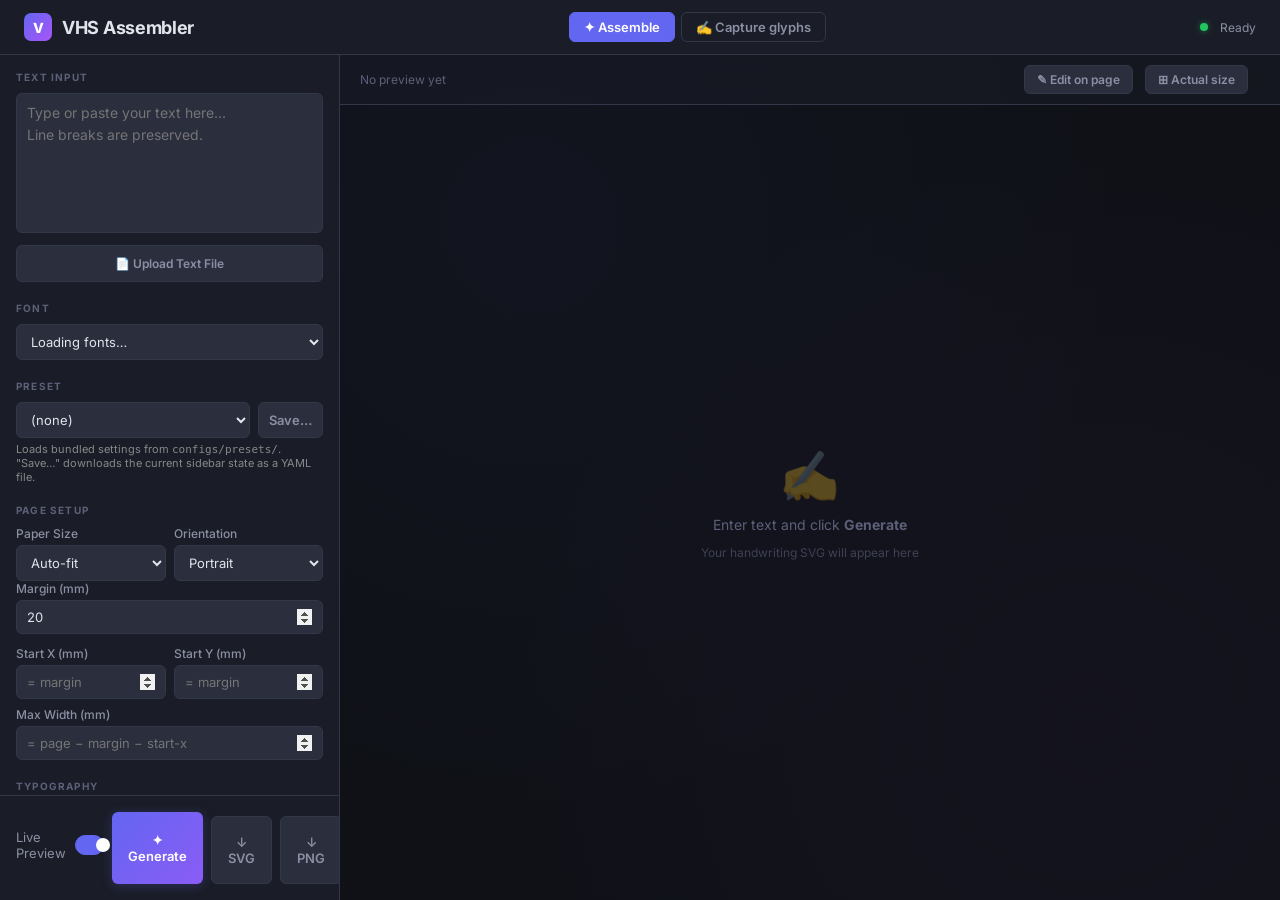
==== assembler/templates/index.html @ 18b6df8e "Edit existing glyphs + add missing glyphs on the fly (collector round trip) Completes the capture↔as" ====
<!DOCTYPE html>
<html lang="en">
<head>
    <meta charset="UTF-8">
    <meta name="viewport" content="width=device-width, initial-scale=1.0">
    <title>VHS — Assembler</title>
    <link rel="preconnect" href="https://fonts.googleapis.com">
    <link href="https://fonts.googleapis.com/css2?family=Inter:wght@300;400;500;600;700&display=swap" rel="stylesheet">
    <style>
        *, *::before, *::after { box-sizing: border-box; margin: 0; padding: 0; }

        :root {
            --bg-dark: #0f1117;
            --bg-panel: #1a1d27;
            --bg-card: #232734;
            --bg-input: #2a2e3d;
            --border: #333849;
            --border-focus: #6366f1;
            --text: #e2e4eb;
            --text-muted: #8b8fa3;
            --text-dim: #5c6078;
            --accent: #6366f1;
            --accent-hover: #818cf8;
            --accent-glow: rgba(99, 102, 241, 0.25);
            --success: #22c55e;
            --warn: #f59e0b;
            --danger: #ef4444;
            --radius: 10px;
            --radius-sm: 6px;
            --sidebar-w: 340px;
        }

        body {
            font-family: 'Inter', -apple-system, BlinkMacSystemFont, sans-serif;
            background: var(--bg-dark);
            color: var(--text);
            height: 100vh;
            display: flex;
            flex-direction: column;
            overflow: hidden;
        }

        /* ── Header ── */
        .header {
            display: flex;
            align-items: center;
            justify-content: space-between;
            padding: 12px 24px;
            background: var(--bg-panel);
            border-bottom: 1px solid var(--border);
            flex-shrink: 0;
        }
        .header-title {
            font-weight: 700;
            font-size: 18px;
            letter-spacing: -0.3px;
            display: flex;
            align-items: center;
            gap: 10px;
        }
        .header-title .logo {
            width: 28px;
            height: 28px;
            background: linear-gradient(135deg, var(--accent), #a855f7);
            border-radius: 7px;
            display: flex;
            align-items: center;
            justify-content: center;
            font-size: 14px;
            font-weight: 800;
            color: #fff;
        }
        .header-right {
            display: flex;
            align-items: center;
            gap: 12px;
        }
        /* Top-level view tabs (Assemble / Capture glyphs) */
        .view-tabs { display: flex; gap: 6px; }
        .view-tab {
            background: transparent;
            border: 1px solid var(--border);
            color: var(--text-muted);
            padding: 6px 14px;
            border-radius: var(--radius-sm);
            cursor: pointer;
            font-family: inherit;
            font-weight: 600;
            font-size: 13px;
            transition: background 0.15s, color 0.15s, border-color 0.15s;
        }
        .view-tab:hover { color: var(--text); border-color: var(--border-focus); }
        .view-tab.active {
            background: var(--accent);
            color: #fff;
            border-color: var(--accent);
        }
        .status-dot {
            width: 8px; height: 8px;
            border-radius: 50%;
            background: var(--text-dim);
            transition: background 0.3s;
        }
        .status-dot.ready { background: var(--success); box-shadow: 0 0 6px rgba(34,197,94,0.5); }
        .status-dot.loading { background: var(--warn); animation: pulse 1s infinite; }
        .status-dot.error { background: var(--danger); }
        @keyframes pulse { 0%, 100% { opacity: 1; } 50% { opacity: 0.4; } }

        .status-text { font-size: 12px; color: var(--text-muted); }

        /* ── Layout ── */
        .main {
            display: flex;
            flex: 1;
            overflow: hidden;
        }

        /* ── Sidebar ── */
        .sidebar {
            width: var(--sidebar-w);
            min-width: var(--sidebar-w);
            background: var(--bg-panel);
            border-right: 1px solid var(--border);
            display: flex;
            flex-direction: column;
            overflow: hidden;
        }
        .sidebar-scroll {
            flex: 1;
            overflow-y: auto;
            padding: 16px;
        }
        .sidebar-scroll::-webkit-scrollbar { width: 4px; }
        .sidebar-scroll::-webkit-scrollbar-thumb { background: var(--border); border-radius: 2px; }

        /* ── Section ── */
        .section { margin-bottom: 20px; }
        .section-label {
            font-size: 10px;
            font-weight: 700;
            text-transform: uppercase;
            letter-spacing: 1.2px;
            color: var(--text-dim);
            margin-bottom: 10px;
        }

        /* ── Form Controls ── */
        .field { margin-bottom: 12px; }
        .field-label {
            display: block;
            font-size: 12px;
            font-weight: 500;
            color: var(--text-muted);
            margin-bottom: 4px;
        }
        .field-row {
            display: flex;
            gap: 8px;
        }
        .field-row .field { flex: 1; margin-bottom: 0; }

        input[type="text"], input[type="number"], select, textarea {
            width: 100%;
            background: var(--bg-input);
            border: 1px solid var(--border);
            border-radius: var(--radius-sm);
            color: var(--text);
            font-family: inherit;
            font-size: 13px;
            padding: 8px 10px;
            outline: none;
            transition: border-color 0.2s, box-shadow 0.2s;
        }
        input:focus, select:focus, textarea:focus {
            border-color: var(--border-focus);
            box-shadow: 0 0 0 3px var(--accent-glow);
        }
        select { cursor: pointer; }
        select option { background: var(--bg-card); }

        input[type="number"] { -moz-appearance: textfield; appearance: textfield; }
        input[type="number"]::-webkit-inner-spin-button { opacity: 1; }

        /* ── Toggle ── */
        .toggle-row {
            display: flex;
            justify-content: space-between;
            align-items: center;
            padding: 6px 0;
        }
        .toggle-label { font-size: 13px; color: var(--text-muted); }
        .toggle {
            position: relative;
            width: 38px; height: 20px;
            cursor: pointer;
        }
        .toggle input { display: none; }
        .toggle-track {
            position: absolute; inset: 0;
            background: var(--bg-input);
            border: 1px solid var(--border);
            border-radius: 20px;
            transition: background 0.2s, border-color 0.2s;
        }
        .toggle-thumb {
            position: absolute;
            top: 3px; left: 3px;
            width: 14px; height: 14px;
            background: var(--text-muted);
            border-radius: 50%;
            transition: transform 0.2s, background 0.2s;
        }
        .toggle input:checked ~ .toggle-track {
            background: var(--accent);
            border-color: var(--accent);
        }
        .toggle input:checked ~ .toggle-thumb {
            transform: translateX(18px);
            background: #fff;
        }

        /* ── Textarea ── */
        .text-editor {
            resize: none;
            min-height: 140px;
            font-family: 'Inter', monospace;
            font-size: 14px;
            line-height: 1.6;
        }

        /* ── Buttons ── */
        .btn {
            display: inline-flex;
            align-items: center;
            justify-content: center;
            gap: 6px;
            font-family: inherit;
            font-weight: 600;
            font-size: 13px;
            border: none;
            border-radius: var(--radius-sm);
            padding: 10px 16px;
            cursor: pointer;
            transition: background 0.2s, transform 0.1s, box-shadow 0.2s;
        }
        .btn:active { transform: scale(0.97); }
        .btn-primary {
            background: linear-gradient(135deg, var(--accent), #8b5cf6);
            color: #fff;
            box-shadow: 0 2px 12px var(--accent-glow);
        }
        .btn-primary:hover { background: linear-gradient(135deg, var(--accent-hover), #a78bfa); }
        .btn-primary:disabled { opacity: 0.5; cursor: not-allowed; }
        .btn-secondary {
            background: var(--bg-input);
            color: var(--text-muted);
            border: 1px solid var(--border);
        }
        .btn-secondary:hover { background: var(--bg-card); color: var(--text); }

        .sidebar-actions {
            padding: 16px;
            border-top: 1px solid var(--border);
            display: flex;
            gap: 8px;
        }
        .sidebar-actions .btn { flex: 1; }

        /* ── File upload ── */
        .file-upload {
            position: relative;
            overflow: hidden;
        }
        .file-upload input[type="file"] {
            position: absolute;
            inset: 0;
            opacity: 0;
            cursor: pointer;
        }

        /* ── Preview ── */
        .preview-area {
            flex: 1;
            display: flex;
            flex-direction: column;
            overflow: hidden;
            background:
                radial-gradient(circle at 20% 20%, rgba(99,102,241,0.04), transparent 60%),
                radial-gradient(circle at 80% 80%, rgba(168,85,247,0.03), transparent 60%),
                var(--bg-dark);
        }
        .preview-toolbar {
            display: flex;
            align-items: center;
            justify-content: space-between;
            padding: 10px 20px;
            border-bottom: 1px solid var(--border);
            background: rgba(26,29,39,0.6);
            backdrop-filter: blur(12px);
            flex-shrink: 0;
        }
        .preview-info { font-size: 12px; color: var(--text-dim); }
        .preview-container {
            flex: 1;
            overflow: auto;
            display: flex;
            align-items: center;
            justify-content: center;
            padding: 32px;
        }
        .preview-container::-webkit-scrollbar { width: 6px; height: 6px; }
        .preview-container::-webkit-scrollbar-thumb { background: var(--border); border-radius: 3px; }

        .preview-svg-wrapper {
            background: #ffffff;
            border-radius: var(--radius);
            box-shadow:
                0 0 0 1px rgba(255,255,255,0.06),
                0 20px 60px rgba(0,0,0,0.4),
                0 0 80px rgba(99,102,241,0.08);
            overflow: hidden;
            max-width: 100%;
            max-height: 100%;
        }
        .preview-svg-wrapper svg {
            display: block;
            /* Pre-JS fallback only. Authoritative fit sizing is done in JS by
               fitPreview() (CSS can't preserve aspect on an SVG that has both
               intrinsic mm width AND height when a max-* constraint clamps). */
            max-width: 100%;
            max-height: calc(100vh - 160px);
            width: auto;
            height: auto;
        }

        /* Actual-size (1:1) mode: drop the fit-to-window constraints so the
           SVG renders at its physical mm dimensions (≈ true size at 100%
           browser zoom). The page scrolls from the top-left. */
        .preview-container.actual-size {
            align-items: flex-start;
            justify-content: flex-start;
        }
        .preview-svg-wrapper.actual-size { max-width: none; max-height: none; }
        .preview-svg-wrapper.actual-size svg {
            max-width: none;
            max-height: none;
        }

        .empty-state {
            display: flex;
            flex-direction: column;
            align-items: center;
            gap: 12px;
            color: var(--text-dim);
        }
        .empty-state-icon {
            font-size: 48px;
            opacity: 0.3;
        }
        .empty-state-text { font-size: 14px; }
        .empty-state-hint { font-size: 12px; color: var(--text-dim); opacity: 0.6; }

        /* ── Color Picker ── */
        input[type="color"] {
            -webkit-appearance: none;
            appearance: none;
            border: 1px solid var(--border);
            border-radius: var(--radius-sm);
            width: 100%;
            height: 34px;
            padding: 2px;
            background: var(--bg-input);
            cursor: pointer;
        }
        input[type="color"]::-webkit-color-swatch-wrapper { padding: 2px; }
        input[type="color"]::-webkit-color-swatch { border-radius: 3px; border: none; }

        /* ── WYSIWYG on-page editor ── */
        .preview-svg-wrapper { position: relative; }
        .preview-svg-holder { display: block; line-height: 0; }
        .editor-toggle.active,
        #actualSizeBtn.active {
            background: var(--accent);
            color: #fff;
            border-color: var(--accent);
        }
        .editor-hint { font-size: 12px; color: var(--warn); }
        .wysiwyg-overlay {
            position: absolute;
            inset: 0;
            pointer-events: none;   /* children opt back in */
            z-index: 5;
        }
        .wys-margin {
            position: absolute;
            border: 1px dashed rgba(99, 102, 241, 0.45);
            pointer-events: none;
        }
        .wys-textbox {
            position: absolute;
            border: 1px solid rgba(99, 102, 241, 0.7);
            background: rgba(99, 102, 241, 0.05);
            pointer-events: none;
        }
        .wys-edit {
            position: absolute;
            margin: 0;
            padding: 0;
            border: none;
            background: transparent;
            color: transparent;
            -webkit-text-fill-color: transparent;
            caret-color: var(--accent);
            resize: none;
            outline: none;
            overflow: hidden;
            pointer-events: auto;
            font-family: 'Inter', sans-serif;
            white-space: pre-wrap;
            word-break: break-word;
        }
        .wys-edit::selection { background: rgba(99, 102, 241, 0.25); }
        .wys-label {
            position: absolute;
            font-size: 10px;
            font-weight: 600;
            color: #fff;
            background: rgba(99, 102, 241, 0.85);
            padding: 1px 6px;
            border-radius: 4px;
            pointer-events: none;
            white-space: nowrap;
            transform: translateY(-130%);
            z-index: 7;
        }
        .wys-handle {
            position: absolute;
            width: 14px;
            height: 14px;
            background: var(--accent);
            border: 2px solid #fff;
            border-radius: 50%;
            pointer-events: auto;
            box-shadow: 0 1px 5px rgba(0, 0, 0, 0.45);
            z-index: 6;
            touch-action: none;
        }
        .wys-handle.move { cursor: move; border-radius: 4px; }
        .wys-handle.ew { cursor: ew-resize; }
        .wys-handle.margin { cursor: ns-resize; background: #a855f7; }
        /* Extra text frames (frame 1+; frame 0 is the sidebar-driven box). */
        .wys-frame-box {
            position: absolute;
            border: 1px solid rgba(34, 197, 94, 0.75);
            background: rgba(34, 197, 94, 0.05);
            pointer-events: none;
        }
        .wys-frame-box.overflow { border-color: var(--warn); background: rgba(245,158,11,0.07); }
        /* Frames whose boxes intersect — allowed, but flagged. */
        .wys-frame-box.collide, .wys-textbox.collide {
            outline: 2px dashed var(--warn);
            outline-offset: 1px;
        }
        .wys-frame-edit {
            position: absolute;
            margin: 0; padding: 0; border: none;
            background: transparent; color: transparent;
            -webkit-text-fill-color: transparent;
            caret-color: var(--success);
            resize: none; outline: none; overflow: hidden;
            pointer-events: auto;
            font-family: 'Inter', sans-serif;
            white-space: pre-wrap; word-break: break-word;
        }
        .wys-frame-edit::selection { background: rgba(34, 197, 94, 0.25); }
        .wys-frame-del {
            position: absolute;
            width: 18px; height: 18px;
            background: var(--danger); color: #fff;
            border: 2px solid #fff; border-radius: 50%;
            font-size: 12px; line-height: 1;
            display: flex; align-items: center; justify-content: center;
            cursor: pointer; pointer-events: auto;
            z-index: 7; box-shadow: 0 1px 5px rgba(0,0,0,0.45);
        }
        .wys-handle.frame { background: var(--success); }
        .wys-guides { position: absolute; inset: 0; pointer-events: none; }
        .wys-guideline {
            position: absolute;
            height: 0;
            border-top: 1px dashed rgba(99, 102, 241, 0.18);
        }
        .wys-textbox.overflow {
            border-color: var(--warn);
            background: rgba(245, 158, 11, 0.07);
        }
        /* ── Fit chip (line pitch / capacity readout) ── */
        .preview-area { position: relative; }
        .wys-fitchip {
            position: absolute;
            top: 56px;
            left: 20px;
            background: rgba(26, 29, 39, 0.92);
            border: 1px solid var(--border);
            border-radius: 8px;
            padding: 8px 10px;
            font-size: 12px;
            color: var(--text);
            z-index: 8;
            backdrop-filter: blur(8px);
            box-shadow: 0 6px 20px rgba(0, 0, 0, 0.4);
            user-select: none;
        }
        .fitchip-row { display: flex; align-items: center; gap: 6px; margin-bottom: 5px; }
        .fitchip-row .lbl { color: var(--text-muted); width: 52px; }
        .fitchip-btn {
            width: 22px; height: 22px;
            border: 1px solid var(--border);
            background: var(--bg-input);
            color: var(--text);
            border-radius: 5px;
            cursor: pointer;
            font-size: 15px;
            line-height: 1;
            display: flex; align-items: center; justify-content: center;
        }
        .fitchip-btn:hover { background: var(--bg-card); }
        .fitchip-val { min-width: 44px; text-align: center; font-variant-numeric: tabular-nums; }
        .fitchip-readout { margin-top: 2px; font-size: 11px; color: var(--text-muted); }
        .fitchip-readout.warn { color: var(--warn); font-weight: 600; }

        /* ── Responsive ── */
        @media (max-width: 768px) {
            .main { flex-direction: column; }
            .sidebar { width: 100%; min-width: unset; max-height: 50vh; border-right: none; border-bottom: 1px solid var(--border); }
        }
    </style>
</head>
<body>

    <!-- Header -->
    <header class="header">
        <div class="header-title">
            <div class="logo">V</div>
            <span>VHS Assembler</span>
        </div>
        <div class="view-tabs">
            <button class="view-tab active" id="tabAssemble" type="button"
                    onclick="switchView('assemble')">✦ Assemble</button>
            <button class="view-tab" id="tabCapture" type="button"
                    onclick="switchView('capture')">✍ Capture glyphs</button>
        </div>
        <div class="header-right">
            <div class="status-dot ready" id="statusDot"></div>
            <span class="status-text" id="statusText">Ready</span>
        </div>
    </header>

    <!-- Main -->
    <div class="main">
        <!-- Sidebar -->
        <aside class="sidebar">
            <div class="sidebar-scroll">

                <!-- Text Input -->
                <div class="section">
                    <div class="section-label">Text Input</div>
                    <textarea id="textInput" class="text-editor" placeholder="Type or paste your text here…
Line breaks are preserved."></textarea>
                    <div style="margin-top: 8px;">
                        <label class="btn btn-secondary file-upload" style="width: 100%; font-size: 12px;">
                            📄 Upload Text File
                            <input type="file" id="fileUpload" accept=".txt,.text">
                        </label>
                    </div>
                </div>

                <!-- Font -->
                <div class="section">
                    <div class="section-label">Font</div>
                    <div class="field">
                        <select id="fontSelect">
                            <option value="">Loading fonts…</option>
                        </select>
                    </div>
                </div>

                <!-- Presets -->
                <div class="section">
                    <div class="section-label">Preset</div>
                    <div class="field-row">
                        <div class="field">
                            <select id="presetSelect">
                                <option value="">(none)</option>
                            </select>
                        </div>
                        <button class="btn btn-secondary" type="button"
                                onclick="savePreset()" style="flex: 0 0 auto; padding: 4px 10px;">
                            Save…
                        </button>
                    </div>
                    <div class="field-hint" style="font-size: 11px; color: #888; margin-top: 4px;">
                        Loads bundled settings from <code>configs/presets/</code>. "Save…"
                        downloads the current sidebar state as a YAML file.
                    </div>
                </div>

                <!-- Page Setup -->
                <div class="section">
                    <div class="section-label">Page Setup</div>
                    <div class="field-row">
                        <div class="field">
                            <label class="field-label">Paper Size</label>
                            <select id="paperSize">
                                <option value="">Auto-fit</option>
                            </select>
                        </div>
                        <div class="field">
                            <label class="field-label">Orientation</label>
                            <select id="orientation">
                                <option value="portrait">Portrait</option>
                                <option value="landscape">Landscape</option>
                            </select>
                        </div>
                    </div>
                    <div class="field">
                        <label class="field-label">Margin (mm)</label>
                        <input type="number" id="margin" value="20" min="0" max="100" step="1">
                    </div>
                    <div class="field-row" style="margin-top: 8px;">
                        <div class="field">
                            <label class="field-label">Start X (mm)</label>
                            <input type="number" id="startX" placeholder="= margin" min="0" step="1">
                        </div>
                        <div class="field">
                            <label class="field-label">Start Y (mm)</label>
                            <input type="number" id="startY" placeholder="= margin" min="0" step="1">
                        </div>
                    </div>
                    <div class="field" style="margin-top: 8px;">
                        <label class="field-label">Max Width (mm)</label>
                        <input type="number" id="maxWidthMm" placeholder="= page − margin − start-x" min="0" step="1">
                    </div>
                </div>

                <!-- Typography -->
                <div class="section">
                    <div class="section-label">Typography</div>
                    <div class="field-row">
                        <div class="field">
                            <label class="field-label">Line Height (mm)</label>
                            <input type="number" id="lineHeightMm" value="8" min="1" max="50" step="0.5">
                        </div>
                        <div class="field">
                            <label class="field-label">Lines / Page</label>
                            <input type="number" id="linesPerPage" placeholder="auto" min="1" max="200" step="1">
                        </div>
                    </div>
                    <div class="field" style="margin-top: 8px;">
                        <label class="field-label">Line Spacing</label>
                        <input type="number" id="lineSpacing" value="1.0" min="0.5" max="4.0" step="0.1">
                    </div>
                    <div class="field" style="margin-top: 8px;">
                        <label class="field-label">Wrap Mode</label>
                        <select id="wrapMode">
                            <option value="balanced" selected>Balanced (uniform line lengths)</option>
                            <option value="greedy">Greedy (first-fit, legacy)</option>
                        </select>
                    </div>
                    <div class="field-row" style="margin-top: 8px;">
                        <div class="field">
                            <label class="field-label">Space Width (mm)</label>
                            <input type="number" id="spaceWidthMm" placeholder="font default" min="0" max="20" step="0.1">
                        </div>
                        <div class="field">
                            <label class="field-label">Space Jitter (mm)</label>
                            <input type="number" id="spaceJitterMm" value="0" min="0" max="5" step="0.1">
                        </div>
                    </div>
                    <div class="field-hint" style="font-size: 11px; color: #888; margin-top: 6px;">
                        With a paper size selected, either line height or lines/page is required.
                        Lines/page overrides line height when set.
                    </div>
                </div>

                <!-- Styling -->
                <div class="section">
                    <div class="section-label">Styling</div>
                    <div class="toggle-row">
                        <span class="toggle-label">Smooth Curves</span>
                        <label class="toggle">
                            <input type="checkbox" id="smooth" checked>
                            <span class="toggle-track"></span>
                            <span class="toggle-thumb"></span>
                        </label>
                    </div>
                    <div class="toggle-row">
                        <span class="toggle-label">Auto Kerning</span>
                        <label class="toggle">
                            <input type="checkbox" id="autoKern">
                            <span class="toggle-track"></span>
                            <span class="toggle-thumb"></span>
                        </label>
                    </div>
                    <div class="toggle-row">
                        <span class="toggle-label">Unicode Fallbacks</span>
                        <label class="toggle">
                            <input type="checkbox" id="fallbacks" checked>
                            <span class="toggle-track"></span>
                            <span class="toggle-thumb"></span>
                        </label>
                    </div>
                    <div class="field-row" style="margin-top: 8px;">
                        <div class="field">
                            <label class="field-label">Kern Aggressiveness</label>
                            <input type="range" id="kernAggressiveness" value="0.5" min="0" max="1" step="0.1"
                                   style="width: 100%;">
                            <span style="font-size: 11px; color: #888;" id="kernAggressivenessValue">0.5</span>
                        </div>
                    </div>
                    <div class="field-row" style="margin-top: 8px;">
                        <div class="field">
                            <label class="field-label">Jitter</label>
                            <input type="number" id="jitter" value="0" min="0" max="5" step="0.1">
                        </div>
                        <div class="field">
                            <label class="field-label">Stroke Width (mm)</label>
                            <input type="number" id="strokeWidth" value="0.4" min="0.1" max="5" step="0.1">
                        </div>
                    </div>
                    <div class="field-row" style="margin-top: 8px;">
                        <div class="field">
                            <label class="field-label">Ink Color</label>
                            <input type="color" id="color" value="#000000">
                        </div>
                        <div class="field"></div>
                    </div>
                    <div class="field-row" style="margin-top: 8px;">
                        <div class="field">
                            <label class="field-label">Line Drift Angle (°)</label>
                            <input type="number" id="lineDriftAngle" value="0" min="0" max="5" step="0.1">
                        </div>
                        <div class="field">
                            <label class="field-label">Line Drift Y (mm)</label>
                            <input type="number" id="lineDriftY" value="0" min="0" max="5" step="0.1">
                        </div>
                    </div>
                    <div class="field-row" style="margin-top: 8px;">
                        <div class="field">
                            <label class="field-label">Glyph Slant (°)</label>
                            <input type="number" id="glyphSlantJitter" value="0" min="0" max="5" step="0.1">
                        </div>
                        <div class="field">
                            <label class="field-label">Glyph Y (mm)</label>
                            <input type="number" id="glyphYJitter" value="0" min="0" max="2" step="0.05">
                        </div>
                    </div>
                    <div class="field-hint" style="font-size: 11px; color: #888; margin-top: 4px;">
                        Line drift: whole lines tilt/wobble. Glyph: each letter tilts/bobs in place. Try 0.3° and 0.2 mm for line, 0.8° and 0.15 mm for glyph.
                    </div>
                </div>

            </div>

            <!-- Action Buttons -->
            <div class="sidebar-actions">
                <div class="toggle-row" style="margin-bottom: 6px;">
                    <span class="toggle-label">Live Preview</span>
                    <label class="toggle">
                        <input type="checkbox" id="livePreview" checked>
                        <span class="toggle-track"></span>
                        <span class="toggle-thumb"></span>
                    </label>
                </div>
                <button class="btn btn-primary" id="generateBtn" onclick="generate()">
                    ✦ Generate
                </button>
                <div class="field-row" style="margin-top: 4px;">
                    <button class="btn btn-secondary" id="downloadBtn" onclick="downloadSvg()" disabled>
                        ↓ SVG
                    </button>
                    <button class="btn btn-secondary" id="downloadPngBtn" onclick="downloadPng()" disabled>
                        ↓ PNG
                    </button>
                    <button class="btn btn-secondary" id="downloadPdfBtn" onclick="downloadPdf()" disabled>
                        ↓ PDF
                    </button>
                </div>
                <div class="field-row" style="margin-top: 4px;">
                    <div class="field">
                        <label class="field-label">PNG DPI</label>
                        <input type="number" id="pngDpi" value="300" min="72" max="1200" step="6">
                    </div>
                    <div class="field" style="display: flex; align-items: end;">
                        <label style="font-size: 12px; color: #aaa;">
                            <input type="checkbox" id="pngTransparent"> transparent
                        </label>
                    </div>
                </div>
            </div>
        </aside>

        <!-- Preview -->
        <main class="preview-area">
            <div class="preview-toolbar">
                <span class="preview-info" id="previewInfo">No preview yet</span>
                <div style="display: flex; align-items: center; gap: 12px;">
                    <span class="editor-hint" id="editorHint" style="display: none;">
                        Select a paper size to edit on the page
                    </span>
                    <button class="btn btn-secondary editor-toggle" id="editorToggle" type="button"
                            onclick="toggleEditor()" style="padding: 6px 12px; font-size: 12px;">
                        ✎ Edit on page
                    </button>
                    <button class="btn btn-secondary" id="addFrameBtn" type="button"
                            onclick="addFrame()" style="padding: 6px 12px; font-size: 12px; display: none;">
                        ➕ Frame
                    </button>
                    <button class="btn btn-secondary" id="actualSizeBtn" type="button"
                            onclick="toggleActualSize()" style="padding: 6px 12px; font-size: 12px;"
                            title="Show the page at its physical size (≈ true size at 100% browser zoom)">
                        ⊞ Actual size
                    </button>
                    <span class="preview-info" id="previewDims"></span>
                </div>
            </div>
            <!-- WYSIWYG fit chip: line pitch steppers + capacity/overflow readout -->
            <div class="wys-fitchip" id="fitChip" style="display: none;">
                <div class="fitchip-row">
                    <span class="lbl">Line</span>
                    <button class="fitchip-btn" type="button"
                            onclick="nudgeField('lineHeightMm', -0.5, 1, 50, 1)">−</button>
                    <span class="fitchip-val" id="fitLineH">8.0</span>
                    <button class="fitchip-btn" type="button"
                            onclick="nudgeField('lineHeightMm', 0.5, 1, 50, 1)">+</button>
                    <span style="color: var(--text-dim);">mm</span>
                </div>
                <div class="fitchip-row">
                    <span class="lbl">Spacing</span>
                    <button class="fitchip-btn" type="button"
                            onclick="nudgeField('lineSpacing', -0.1, 0.5, 4, 1)">−</button>
                    <span class="fitchip-val" id="fitLineSp">1.0</span>
                    <button class="fitchip-btn" type="button"
                            onclick="nudgeField('lineSpacing', 0.1, 0.5, 4, 1)">+</button>
                </div>
                <div class="fitchip-readout" id="fitReadout">≈ — lines fit</div>
            </div>

            <div class="preview-container" id="previewContainer">
                <div class="empty-state" id="emptyState">
                    <div class="empty-state-icon">✍</div>
                    <div class="empty-state-text">Enter text and click <strong>Generate</strong></div>
                    <div class="empty-state-hint">Your handwriting SVG will appear here</div>
                </div>
            </div>
            <div id="coveragePanel" style="display: none; padding: 10px 14px; border-top: 1px solid #2a2a2a; background: #111; font-size: 12px; color: #ccc;">
                <div style="font-weight: 600; color: #fff; margin-bottom: 6px;">Glyph coverage</div>
                <div id="coverageBody"></div>
            </div>
        </main>
    </div>

    <!-- Capture view: the GlyphCollector embedded same-origin. -->
    <div id="captureView" style="display: none; flex: 1; overflow: hidden;">
        <iframe id="collectorFrame" title="Glyph Collector"
                style="width: 100%; height: 100%; border: 0;"></iframe>
    </div>

    <script>
        // ── State ──
        let currentSvgBlob = null;
        let currentSvgText = '';
        let actualSize = false;   // 1:1 physical-size preview vs fit-to-window
        let liveDebounceTimer = null;
        let liveAbortController = null;
        const LIVE_DEBOUNCE_MS = 350;

        // Map of config keys → HTML element id for preset load/save.
        // Keys match the JSON the server emits from /api/preset and the
        // CLI flag names (underscore form).
        const PRESET_KEY_TO_ID = {
            paper_size: 'paperSize', orientation: 'orientation',
            margin: 'margin', start_x: 'startX', start_y: 'startY',
            max_width_mm: 'maxWidthMm',
            line_height_mm: 'lineHeightMm', lines_per_page: 'linesPerPage',
            line_spacing: 'lineSpacing', wrap_mode: 'wrapMode',
            space_width_mm: 'spaceWidthMm', space_jitter_mm: 'spaceJitterMm',
            stroke_width: 'strokeWidth', color: 'color', jitter: 'jitter',
            line_drift_angle: 'lineDriftAngle', line_drift_y: 'lineDriftY',
            glyph_slant_jitter: 'glyphSlantJitter', glyph_y_jitter: 'glyphYJitter',
            auto_kern: 'autoKern', kern_aggressiveness: 'kernAggressiveness',
            smooth: 'smooth', fallbacks: 'fallbacks',
        };

        function applyPreset(obj) {
            for (const [k, v] of Object.entries(obj || {})) {
                const id = PRESET_KEY_TO_ID[k.replace(/-/g, '_')];
                if (!id) continue;
                const el = document.getElementById(id);
                if (!el) continue;
                if (el.type === 'checkbox') el.checked = !!v;
                else el.value = (v === null || v === undefined) ? '' : v;
            }
            // Kern slider's value label has its own DOM node
            document.getElementById('kernAggressivenessValue').textContent =
                document.getElementById('kernAggressiveness').value;
        }

        function currentSettings() {
            const out = {};
            for (const [k, id] of Object.entries(PRESET_KEY_TO_ID)) {
                const el = document.getElementById(id);
                if (!el) continue;
                if (el.type === 'checkbox') { out[k] = el.checked; continue; }
                const v = el.value;
                if (v === '' || v == null) continue;
                const asNum = parseFloat(v);
                out[k] = (!isNaN(asNum) && String(asNum) === String(v).trim()) ? asNum : v;
            }
            return out;
        }

        // Minimal YAML dumper — covers the key: value lines we need.
        function toYaml(obj) {
            const lines = ['# VHS Assembler preset — generated from the web GUI'];
            for (const [k, v] of Object.entries(obj)) {
                let out;
                if (typeof v === 'boolean') out = v ? 'true' : 'false';
                else if (typeof v === 'number') out = String(v);
                else out = JSON.stringify(String(v));
                lines.push(`${k}: ${out}`);
            }
            return lines.join('\n') + '\n';
        }

        function savePreset() {
            const name = prompt('Preset filename (without extension):', 'my-preset');
            if (!name) return;
            const yaml = toYaml(currentSettings());
            const blob = new Blob([yaml], { type: 'text/yaml' });
            const url = URL.createObjectURL(blob);
            const a = document.createElement('a');
            a.href = url;
            a.download = `${name}.yaml`;
            document.body.appendChild(a);
            a.click();
            document.body.removeChild(a);
            URL.revokeObjectURL(url);
            setStatus('ready', `Preset saved as ${name}.yaml`);
        }

        async function loadPresets() {
            try {
                const res = await fetch('/api/presets');
                const names = await res.json();
                const sel = document.getElementById('presetSelect');
                names.forEach(n => {
                    const o = document.createElement('option');
                    o.value = n; o.textContent = n;
                    sel.appendChild(o);
                });
                sel.addEventListener('change', async (e) => {
                    const name = e.target.value;
                    if (!name) return;
                    try {
                        const r = await fetch(`/api/preset/${encodeURIComponent(name)}`);
                        if (!r.ok) throw new Error((await r.json()).error || 'load failed');
                        applyPreset(await r.json());
                        setStatus('ready', `Loaded preset: ${name}`);
                        if (document.getElementById('livePreview').checked
                            && document.getElementById('textInput').value.trim()) {
                            generate(true);
                        }
                    } catch (err) {
                        setStatus('error', `Preset load failed: ${err.message}`);
                    }
                });
            } catch (err) {
                console.warn('Preset list load failed', err);
            }
        }

        // ── Init ──
        async function init() {
            await loadFonts();
            await loadPaperSizes();
            await loadPresets();

            document.getElementById('fileUpload').addEventListener('change', handleFileUpload);

            // Update kern aggressiveness label on slider change
            document.getElementById('kernAggressiveness').addEventListener('input', (e) => {
                document.getElementById('kernAggressivenessValue').textContent = e.target.value;
            });

            // Live-preview: debounce input from every control that affects
            // the output. Excludes export-only controls (PNG DPI, transparency)
            // and the livePreview toggle itself.
            const liveIds = [
                'textInput', 'fontSelect', 'paperSize', 'orientation', 'margin',
                'startX', 'startY', 'maxWidthMm',
                'lineHeightMm', 'linesPerPage', 'lineSpacing',
                'wrapMode', 'spaceWidthMm', 'spaceJitterMm',
                'smooth', 'autoKern', 'fallbacks',
                'kernAggressiveness', 'jitter', 'strokeWidth', 'color',
                'lineDriftAngle', 'lineDriftY',
                'glyphSlantJitter', 'glyphYJitter',
            ];
            const scheduleLive = () => {
                if (editorDragging) return;  // mid-drag: commit on pointerup
                if (!document.getElementById('livePreview').checked) return;
                if (!document.getElementById('textInput').value.trim()) return;
                clearTimeout(liveDebounceTimer);
                liveDebounceTimer = setTimeout(() => generate(true), LIVE_DEBOUNCE_MS);
            };
            liveIds.forEach(id => {
                const el = document.getElementById(id);
                if (!el) return;
                el.addEventListener('input', scheduleLive);
                el.addEventListener('change', scheduleLive);
            });

            // Keyboard shortcut: Ctrl/Cmd + Enter to generate
            document.addEventListener('keydown', (e) => {
                if ((e.metaKey || e.ctrlKey) && e.key === 'Enter') {
                    e.preventDefault();
                    generate();
                }
            });

            // Keep the page fit + on-page editor aligned when the window resizes.
            window.addEventListener('resize', () => {
                fitPreview();
                if (editorEnabled && !editorDragging) buildEditorOverlay();
            });
        }

        async function loadFonts() {
            try {
                const res = await fetch('/api/fonts');
                const fonts = await res.json();
                const select = document.getElementById('fontSelect');
                select.innerHTML = '';

                if (fonts.length === 0) {
                    select.innerHTML = '<option value="">(no fonts found)</option>';
                    return;
                }

                fonts.forEach((f, i) => {
                    const opt = document.createElement('option');
                    opt.value = f;
                    opt.textContent = f;
                    if (i === 0) opt.selected = true;
                    select.appendChild(opt);
                });
            } catch (err) {
                console.error('Failed to load fonts:', err);
            }
        }

        async function loadPaperSizes() {
            try {
                const res = await fetch('/api/paper-sizes');
                const sizes = await res.json();
                const select = document.getElementById('paperSize');

                // Keep the Auto-fit option
                Object.keys(sizes).forEach(name => {
                    const s = sizes[name];
                    const opt = document.createElement('option');
                    opt.value = name;
                    opt.textContent = `${name}  (${s.width}×${s.height} mm)`;
                    select.appendChild(opt);
                });

                // Default to A4
                select.value = 'A4';
            } catch (err) {
                console.error('Failed to load paper sizes:', err);
            }
        }

        function handleFileUpload(e) {
            const file = e.target.files[0];
            if (!file) return;
            const reader = new FileReader();
            reader.onload = (ev) => {
                document.getElementById('textInput').value = ev.target.result;
                setStatus('ready', `Loaded: ${file.name}`);
            };
            reader.readAsText(file);
        }

        // ── Generate ──
        async function generate(live = false) {
            const text = document.getElementById('textInput').value;
            if (!text.trim() && !framesActive()) {
                if (!live) setStatus('error', 'Please enter some text');
                return;
            }

            // Cancel any previous in-flight request so we don't race.
            if (liveAbortController) {
                liveAbortController.abort();
            }
            liveAbortController = new AbortController();
            const aborter = liveAbortController;

            const btn = document.getElementById('generateBtn');
            if (!live) {
                btn.disabled = true;
                btn.textContent = '⟳ Generating…';
            }
            setStatus('loading', live ? 'Updating…' : 'Generating SVG…');

            const valOrNull = (id) => {
                const v = document.getElementById(id).value;
                return v === '' ? null : parseFloat(v);
            };

            const payload = {
                text: text,
                font: document.getElementById('fontSelect').value,
                smooth: document.getElementById('smooth').checked,
                jitter: parseFloat(document.getElementById('jitter').value) || 0,
                auto_kern: document.getElementById('autoKern').checked,
                kern_aggressiveness: parseFloat(document.getElementById('kernAggressiveness').value) || 0.5,
                color: document.getElementById('color').value,
                line_spacing: parseFloat(document.getElementById('lineSpacing').value) || 1.0,
                paper_size: document.getElementById('paperSize').value || null,
                orientation: document.getElementById('orientation').value,
                margin: parseFloat(document.getElementById('margin').value) || 20,
                stroke_width: parseFloat(document.getElementById('strokeWidth').value) || 0.4,
                line_height_mm: valOrNull('lineHeightMm'),
                lines_per_page: valOrNull('linesPerPage'),
                start_x: valOrNull('startX'),
                start_y: valOrNull('startY'),
                max_width_mm: valOrNull('maxWidthMm'),
                wrap_mode: document.getElementById('wrapMode').value,
                space_width_mm: valOrNull('spaceWidthMm'),
                space_jitter_mm: valOrNull('spaceJitterMm'),
                line_drift_angle: valOrNull('lineDriftAngle'),
                line_drift_y: valOrNull('lineDriftY'),
                glyph_slant_jitter: valOrNull('glyphSlantJitter'),
                glyph_y_jitter: valOrNull('glyphYJitter'),
                fallbacks: document.getElementById('fallbacks').checked
            };

            // Multi-frame mode: send the frames list (server prefers it over text).
            if (framesActive()) payload.frames = buildFramesPayload();

            try {
                const res = await fetch('/api/generate', {
                    method: 'POST',
                    headers: { 'Content-Type': 'application/json' },
                    body: JSON.stringify(payload),
                    signal: aborter.signal,
                });

                if (!res.ok) {
                    const err = await res.json();
                    throw new Error(err.error || 'Server error');
                }

                const svgText = await res.text();
                showPreview(svgText, payload);
                currentSvgBlob = new Blob([svgText], { type: 'image/svg+xml' });
                currentSvgText = svgText;
                document.getElementById('downloadBtn').disabled = false;
                document.getElementById('downloadPngBtn').disabled = false;
                document.getElementById('downloadPdfBtn').disabled = false;

                // Coverage panel from the X-Glyph-Coverage response header
                const covHdr = res.headers.get('X-Glyph-Coverage');
                if (covHdr) {
                    try { updateCoveragePanel(JSON.parse(covHdr)); }
                    catch (e) { console.warn('Bad coverage header', e); }
                }

                setStatus('ready', live ? 'Updated' : 'SVG generated successfully');
            } catch (err) {
                if (err.name === 'AbortError') {
                    // Superseded by a newer request — stay silent.
                    return;
                }
                setStatus('error', err.message);
                console.error(err);
            } finally {
                if (!live) {
                    btn.disabled = false;
                    btn.innerHTML = '✦ Generate';
                }
                // Clear the aborter only if it's still the current one
                // (a later request would have replaced it already).
                if (liveAbortController === aborter) {
                    liveAbortController = null;
                }
            }
        }

        function showPreview(svgText, payload) {
            const container = document.getElementById('previewContainer');
            const emptyState = document.getElementById('emptyState');
            if (emptyState) emptyState.remove();

            // Create wrapper
            let wrapper = container.querySelector('.preview-svg-wrapper');
            if (!wrapper) {
                wrapper = document.createElement('div');
                wrapper.className = 'preview-svg-wrapper';
                container.appendChild(wrapper);
            }
            applyActualSize();   // keep 1:1 / fit state across re-renders

            // The SVG lives in its own holder so the editor overlay (a sibling)
            // is not wiped on every re-render.
            let holder = wrapper.querySelector('.preview-svg-holder');
            if (!holder) {
                holder = document.createElement('div');
                holder.className = 'preview-svg-holder';
                wrapper.appendChild(holder);
            }
            holder.innerHTML = svgText;

            // Update info
            const svg = holder.querySelector('svg');
            if (svg) {
                const w = svg.getAttribute('width') || '?';
                const h = svg.getAttribute('height') || '?';
                document.getElementById('previewDims').textContent = `${w} × ${h}`;
            }
            const ps = payload.paper_size || 'Auto-fit';
            const orient = payload.paper_size ? ` ${payload.orientation}` : '';
            document.getElementById('previewInfo').textContent = `${ps}${orient} · ${payload.font || 'default'}`;

            // Size the page to fit the panel while preserving paper aspect.
            fitPreview();

            // Re-align the on-page editor to the freshly rendered page.
            if (editorEnabled && !editorDragging) buildEditorOverlay();
        }

        // Fit-to-window sizing. CSS can't reliably scale an SVG that has both
        // intrinsic width AND height (mm attributes) while preserving aspect —
        // clamping max-height leaves the width pinned, distorting the page box.
        // So compute the display size here: scale the paper's viewBox aspect to
        // fit the available panel area. In actual-size mode we clear these
        // inline styles and let the 1:1 CSS take over.
        function fitPreview() {
            const container = document.getElementById('previewContainer');
            const svg = document.querySelector('.preview-svg-holder svg');
            if (!svg) return;
            if (actualSize) {
                svg.style.width = svg.style.height = '';
                svg.style.maxWidth = svg.style.maxHeight = '';
                return;
            }
            const vb = (svg.getAttribute('viewBox') || '').split(/[ ,]+/).map(Number);
            const ratio = (vb[2] && vb[3]) ? vb[2] / vb[3] : 1;
            const pad = 32;
            const availW = Math.max(40, container.clientWidth - 2 * pad);
            const availH = Math.max(40, container.clientHeight - 2 * pad);
            let w = availW, h = w / ratio;
            if (h > availH) { h = availH; w = h * ratio; }
            svg.style.maxWidth = svg.style.maxHeight = 'none';
            svg.style.width = w + 'px';
            svg.style.height = h + 'px';
        }

        // ── View switching: Assemble ⟷ Capture glyphs ──
        // The collector is embedded same-origin in an iframe (lazy-loaded).
        // Returning to Assemble refreshes the font list so glyphs captured in
        // this session show up immediately — the round trip.
        function switchView(view) {
            const capture = view === 'capture';
            document.querySelector('.main').style.display = capture ? 'none' : 'flex';
            document.getElementById('captureView').style.display = capture ? 'flex' : 'none';
            document.getElementById('tabAssemble').classList.toggle('active', !capture);
            document.getElementById('tabCapture').classList.toggle('active', capture);
            if (capture) {
                const f = document.getElementById('collectorFrame');
                if (!f.getAttribute('src')) f.setAttribute('src', '/collector');
            } else {
                reloadFontsPreserveSelection().then(() => {
                    if (document.getElementById('livePreview').checked &&
                        document.getElementById('textInput').value.trim()) {
                        generate(true);
                    }
                });
            }
        }

        // Re-fetch /api/fonts, keeping the current selection if it still exists.
        async function reloadFontsPreserveSelection() {
            const select = document.getElementById('fontSelect');
            const prev = select.value;
            try {
                const res = await fetch('/api/fonts');
                const fonts = await res.json();
                select.innerHTML = '';
                if (!fonts.length) {
                    select.innerHTML = '<option value="">(no fonts found)</option>';
                    return;
                }
                fonts.forEach(f => {
                    const o = document.createElement('option');
                    o.value = f; o.textContent = f;
                    select.appendChild(o);
                });
                select.value = fonts.includes(prev) ? prev : fonts[0];
            } catch (err) {
                console.warn('Font reload failed', err);
            }
        }

        // ── Actual-size (1:1) preview ──
        // Toggle between fit-to-window and true physical mm size. Relies on
        // CSS mm units (≈ real size at 100% browser zoom on a calibrated
        // display). The editor overlay re-aligns automatically because it maps
        // through the SVG's getScreenCTM, which reflects whatever scale is live.
        function toggleActualSize() {
            actualSize = !actualSize;
            applyActualSize();
            fitPreview();   // size for fit, or clear inline styles for 1:1
            const btn = document.getElementById('actualSizeBtn');
            btn.classList.toggle('active', actualSize);
            btn.textContent = actualSize ? '⊟ Fit to window' : '⊞ Actual size';
            if (editorEnabled && !editorDragging) buildEditorOverlay();
        }

        function applyActualSize() {
            const container = document.getElementById('previewContainer');
            container.classList.toggle('actual-size', actualSize);
            const wrapper = container.querySelector('.preview-svg-wrapper');
            if (wrapper) wrapper.classList.toggle('actual-size', actualSize);
        }

        // ── Coverage panel ──
        function updateCoveragePanel(report) {
            const panel = document.getElementById('coveragePanel');
            const body = document.getElementById('coverageBody');
            const sub = report.substituted || {};
            const miss = report.missing || {};
            const nSub = Object.keys(sub).length;
            const nMiss = Object.keys(miss).length;
            if (nSub === 0 && nMiss === 0) {
                panel.style.display = 'none';
                body.innerHTML = '';
                return;
            }
            const rows = [];
            if (nSub > 0) {
                const items = Object.entries(sub)
                    .map(([cp, r]) => `<code>${escapeHtml(cp)}</code>→<code>${escapeHtml(r.replacement)}</code> ×${r.count}`)
                    .join(', ');
                rows.push(`<div><strong style="color:#8fc">Substituted:</strong> ${items}</div>`);
            }
            if (nMiss > 0) {
                const items = Object.entries(miss)
                    .map(([cp, r]) => {
                        const ctx = r.context ? ` <span style="color:#888">e.g. …${escapeHtml(r.context)}…</span>` : '';
                        return `<div><code>${escapeHtml(cp)}</code> ×${r.count}${ctx}</div>`;
                    })
                    .join('');
                rows.push(`<div style="margin-top:4px"><strong style="color:#f88">Missing:</strong>${items}</div>`);
                // "Add missing glyphs on the fly": jump to the collector with
                // these characters queued, targeting the current font.
                lastMissingChars = Object.keys(miss).filter(c => c && c.trim() && c !== ',');
                if (lastMissingChars.length) {
                    rows.push('<div style="margin-top:6px">' +
                        '<button onclick="captureMissing()" style="padding:5px 10px;' +
                        'font-size:12px;font-weight:600;border:1px solid #f59e0b;' +
                        'background:rgba(245,158,11,0.15);color:#f59e0b;border-radius:6px;' +
                        'cursor:pointer;">✍ Capture these in the collector</button></div>');
                }
            } else {
                lastMissingChars = [];
            }
            body.innerHTML = rows.join('');
            panel.style.display = 'block';
        }

        // Open the collector on the Capture tab with the missing characters
        // queued and the current font targeted, so newly captured glyphs land
        // in the right font and the Assembler picks them up on return.
        let lastMissingChars = [];
        function captureMissing() {
            if (!lastMissingChars.length) return;
            const font = document.getElementById('fontSelect').value || '';
            const queue = lastMissingChars.join(',');
            const url = `/collector?font=${encodeURIComponent(font)}` +
                        `&queue=${encodeURIComponent(queue)}`;
            document.getElementById('collectorFrame').setAttribute('src', url);
            switchView('capture');
        }

        function escapeHtml(s) {
            return (s == null ? '' : String(s))
                .replace(/&/g, '&amp;').replace(/</g, '&lt;').replace(/>/g, '&gt;')
                .replace(/"/g, '&quot;').replace(/'/g, '&#39;');
        }

        // ── Download ──
        function downloadSvg() {
            if (!currentSvgBlob) return;
            const url = URL.createObjectURL(currentSvgBlob);
            const a = document.createElement('a');
            a.href = url;
            a.download = 'handwriting.svg';
            document.body.appendChild(a);
            a.click();
            document.body.removeChild(a);
            URL.revokeObjectURL(url);
        }

        async function downloadPdf() {
            if (!currentSvgText) return;
            const btn = document.getElementById('downloadPdfBtn');
            const orig = btn.textContent;
            btn.disabled = true;
            btn.textContent = '⟳ Rendering…';
            try {
                const res = await fetch('/api/pdf', {
                    method: 'POST',
                    headers: { 'Content-Type': 'application/json' },
                    body: JSON.stringify({ svg: currentSvgText }),
                });
                if (!res.ok) {
                    const err = await res.json();
                    throw new Error(err.error || 'PDF export failed');
                }
                const blob = await res.blob();
                const url = URL.createObjectURL(blob);
                const a = document.createElement('a');
                a.href = url;
                a.download = 'handwriting.pdf';
                document.body.appendChild(a);
                a.click();
                document.body.removeChild(a);
                URL.revokeObjectURL(url);
            } catch (err) {
                setStatus('error', err.message);
            } finally {
                btn.disabled = false;
                btn.textContent = orig;
            }
        }

        async function downloadPng() {
            if (!currentSvgText) return;
            const btn = document.getElementById('downloadPngBtn');
            const orig = btn.textContent;
            btn.disabled = true;
            btn.textContent = '⟳ Rendering…';
            try {
                const dpi = parseInt(document.getElementById('pngDpi').value, 10) || 300;
                const transparent = document.getElementById('pngTransparent').checked;
                const res = await fetch('/api/png', {
                    method: 'POST',
                    headers: { 'Content-Type': 'application/json' },
                    body: JSON.stringify({ svg: currentSvgText, dpi, transparent }),
                });
                if (!res.ok) {
                    const err = await res.json();
                    throw new Error(err.error || 'PNG export failed');
                }
                const blob = await res.blob();
                const url = URL.createObjectURL(blob);
                const a = document.createElement('a');
                a.href = url;
                a.download = `handwriting-${dpi}dpi.png`;
                document.body.appendChild(a);
                a.click();
                document.body.removeChild(a);
                URL.revokeObjectURL(url);
            } catch (err) {
                setStatus('error', err.message);
            } finally {
                btn.disabled = false;
                btn.textContent = orig;
            }
        }

        // ── WYSIWYG on-page editor (U7, Phase 1) ───────────────────────────
        //
        // An additive editing mode: it overlays the rendered page with
        // draggable guides and a transparent on-page text layer. It owns NO
        // state of its own — every gesture writes back to the existing sidebar
        // fields (start-x/-y, margin, max-width, text) and reuses the live
        // render pipeline. The page's SVG is sized in millimetres in fixed-page
        // mode (viewBox = "0 0 pageW pageH", width="{w}mm"), so mm↔px is simply
        // svgPixelWidth / pageWidthMm — one transform, reused everywhere.
        let editorEnabled = false;
        let editorDragging = false;
        // Extra text frames (frame 0 is the sidebar-driven block; these are
        // frames 1+). When any exist, the render switches to the multi-frame
        // `frames` payload. extraEls holds each frame's persistent DOM refs.
        let extraFrames = [];
        let extraEls = [];
        function framesActive() { return extraFrames.length > 0; }

        function clamp(v, lo, hi) { return Math.max(lo, Math.min(hi, v)); }
        function _num(id, fallback) {
            const v = document.getElementById(id).value;
            const n = parseFloat(v);
            return (v === '' || isNaN(n)) ? fallback : n;
        }
        // Set a sidebar field mid-drag WITHOUT firing the debounced live render
        // (the render is committed once on pointer-up instead).
        function setFieldRaw(id, value) {
            document.getElementById(id).value = Math.round(value);
        }

        function toggleEditor() {
            editorEnabled = !editorEnabled;
            document.getElementById('editorToggle').classList.toggle('active', editorEnabled);
            if (!editorEnabled) { removeEditorOverlay(); return; }
            // If nothing is rendered yet, render first; otherwise overlay now.
            const haveSvg = document.querySelector('.preview-svg-holder svg');
            if (!haveSvg && document.getElementById('textInput').value.trim()) {
                generate(true);
            } else {
                buildEditorOverlay();
            }
        }

        function removeEditorOverlay() {
            const o = document.querySelector('.wysiwyg-overlay');
            if (o) o.remove();
            extraEls = [];   // DOM lived inside the overlay; refs are now stale
            document.getElementById('fitChip').style.display = 'none';
            document.getElementById('addFrameBtn').style.display = 'none';
        }

        // Resolve the current page geometry from the rendered SVG + sidebar.
        // Returns null when not in fixed-page (mm) mode — the editor only makes
        // sense when coordinates are millimetres.
        //
        // Mapping note: the SVG can be sized non-uniformly by CSS (max-width vs
        // max-height), so preserveAspectRatio letterboxes the content. We must
        // NOT assume svgPixelWidth / pageWidthMm is the scale. Instead we use
        // the SVG's own getScreenCTM() — the exact user(mm)→screen transform —
        // which folds in viewBox, preserveAspectRatio, and CSS scaling. The
        // viewBox is in millimetres, so user units ARE millimetres.
        function editorGeom() {
            const wrapper = document.querySelector('.preview-svg-wrapper');
            const holder = wrapper && wrapper.querySelector('.preview-svg-holder');
            const svg = holder && holder.querySelector('svg');
            if (!svg || !document.getElementById('paperSize').value) return null;

            const pageWmm = parseFloat(svg.getAttribute('width'));   // "210mm" → 210
            const pageHmm = parseFloat(svg.getAttribute('height'));
            if (!pageWmm || !pageHmm) return null;

            const ctm = svg.getScreenCTM();
            if (!ctm) return null;
            const wrapRect = wrapper.getBoundingClientRect();
            const pt = svg.createSVGPoint();
            // mm (user units) → wrapper-local px.
            const toLocal = (xmm, ymm) => {
                pt.x = xmm; pt.y = ymm;
                const p = pt.matrixTransform(ctm);
                return { x: p.x - wrapRect.left, y: p.y - wrapRect.top };
            };

            const margin = _num('margin', 20);
            const startX = _num('startX', margin);
            const startY = _num('startY', margin);
            const lineH = _num('lineHeightMm', 8);
            const lineSp = _num('lineSpacing', 1.0);

            // Effective line pitch (mm between successive baselines). When
            // lines/page is set it drives the pitch (server: advance =
            // (pageH − 2·margin) / linesPerPage); otherwise it's lineH·spacing.
            const lpp = parseInt(document.getElementById('linesPerPage').value, 10);
            const advance = (lpp > 0)
                ? (pageHmm - 2 * margin) / lpp
                : lineH * lineSp;

            // Measure the actual rendered ink extent (mm) for overflow checks —
            // exact, since it reads the real glyph geometry via the inverse CTM.
            let inkTopMm = null, inkBottomMm = null;
            const contentG = svg.querySelector('g');
            if (contentG) {
                const r = contentG.getBoundingClientRect();
                if (r.height > 0) {
                    const inv = ctm.inverse();
                    const a = svg.createSVGPoint(); a.x = r.left; a.y = r.top;
                    const b = svg.createSVGPoint(); b.x = r.left; b.y = r.bottom;
                    inkTopMm = a.matrixTransform(inv).y;
                    inkBottomMm = b.matrixTransform(inv).y;
                }
            }

            return {
                pageWmm, pageHmm,
                pxPerMm: ctm.a,    // uniform "meet" scaling → a == d
                toLocal,
                margin, startX, startY, lineH, lineSp, advance,
                inkTopMm, inkBottomMm,
                writableBottomMm: pageHmm - margin,
                maxW: _num('maxWidthMm', pageWmm - margin - startX),
                colH: Math.max(lineH, (pageHmm - margin) - startY),
            };
        }

        function buildEditorOverlay() {
            const wrapper = document.querySelector('.preview-svg-wrapper');
            if (!wrapper) return;
            const hint = document.getElementById('editorHint');
            const g = editorGeom();
            if (!g) {
                removeEditorOverlay();
                hint.style.display =
                    document.getElementById('paperSize').value ? 'none' : 'inline';
                return;
            }
            hint.style.display = 'none';

            let o = wrapper.querySelector('.wysiwyg-overlay');
            if (!o) {
                o = document.createElement('div');
                o.className = 'wysiwyg-overlay';
                o.innerHTML =
                    '<div class="wys-guides"></div>' +
                    '<div class="wys-margin"></div>' +
                    '<div class="wys-textbox"></div>' +
                    '<textarea class="wys-edit" spellcheck="false"></textarea>' +
                    '<div class="wys-label"></div>' +
                    '<div class="wys-handle move" data-h="move" title="Drag to position the text"></div>' +
                    '<div class="wys-handle ew" data-h="ew" title="Drag to set column width"></div>' +
                    '<div class="wys-handle margin" data-h="margin" title="Drag to set the page margin"></div>';
                wrapper.appendChild(o);

                // On-page typing → mirror into the sidebar textarea + live render.
                const ta = o.querySelector('.wys-edit');
                ta.addEventListener('input', () => {
                    const main = document.getElementById('textInput');
                    main.value = ta.value;
                    main.dispatchEvent(new Event('input', { bubbles: true }));
                });
                // Click-to-caret (Phase 2): map a click on the rendered ink to
                // a caret position by snapping to the nearest tagged glyph, so
                // the caret lands where the handwriting is (not where the
                // invisible textarea's own monospace layout would put it).
                ta.addEventListener('click', (e) => {
                    // In multi-frame mode frame 0's glyphs carry data-frame="0".
                    const fi = framesActive() ? 0 : null;
                    const idx = glyphIndexAtPoint(e.clientX, e.clientY, fi);
                    if (idx != null) ta.setSelectionRange(idx, idx);
                });
                o.querySelectorAll('.wys-handle').forEach(attachHandle);
            }

            // Keep the on-page text in sync unless the user is typing into it.
            const ta = o.querySelector('.wys-edit');
            if (document.activeElement !== ta) {
                ta.value = document.getElementById('textInput').value;
            }
            layoutEditor(o, g);
            layoutExtraFrames(o, g);
            flagFrameCollisions(o, g);
            document.getElementById('addFrameBtn').style.display = 'inline-flex';
        }

        // Flag (amber dashed outline) any frames whose *rendered ink*
        // rectangles intersect. Overlap is allowed — later frames draw on top
        // — but the user should know it's happening. Using the ink (not the
        // full-height column box) means stacked frames don't false-positive.
        function flagFrameCollisions(o, g) {
            if (!framesActive()) {
                const b0 = o.querySelector('.wys-textbox');
                if (b0) b0.classList.remove('collide');
                return;
            }
            const entries = [{ el: o.querySelector('.wys-textbox'), r: frameInkRect(0) }];
            extraEls.forEach((refs, i) =>
                entries.push({ el: refs.box, r: frameInkRect(i + 1) }));
            const hit = new Array(entries.length).fill(false);
            const hits = (a, b) => a && b && !(a.x + a.w <= b.x || b.x + b.w <= a.x ||
                                               a.y + a.h <= b.y || b.y + b.h <= a.y);
            for (let i = 0; i < entries.length; i++)
                for (let j = i + 1; j < entries.length; j++)
                    if (hits(entries[i].r, entries[j].r)) { hit[i] = hit[j] = true; }
            entries.forEach((e, i) => e.el && e.el.classList.toggle('collide', hit[i]));
        }

        // The rendered ink bounding box (mm) of one frame, or null if empty.
        function frameInkRect(frameIdx) {
            const holder = document.querySelector('.preview-svg-holder');
            const svg = holder && holder.querySelector('svg');
            if (!svg) return null;
            const nodes = holder.querySelectorAll(`[data-frame="${frameIdx}"]`);
            if (!nodes.length) return null;
            const inv = svg.getScreenCTM().inverse();
            let minX = Infinity, minY = Infinity, maxX = -Infinity, maxY = -Infinity;
            nodes.forEach(n => {
                const r = n.getBoundingClientRect();
                [[r.left, r.top], [r.right, r.bottom]].forEach(([cx, cy]) => {
                    const pt = svg.createSVGPoint(); pt.x = cx; pt.y = cy;
                    const m = pt.matrixTransform(inv);
                    minX = Math.min(minX, m.x); maxX = Math.max(maxX, m.x);
                    minY = Math.min(minY, m.y); maxY = Math.max(maxY, m.y);
                });
            });
            return { x: minX, y: minY, w: maxX - minX, h: maxY - minY };
        }

        function setBox(el, l, t, w, h) {
            el.style.left = l + 'px'; el.style.top = t + 'px';
            el.style.width = w + 'px'; el.style.height = h + 'px';
        }
        function placeHandle(el, cx, cy) {
            el.style.left = (cx - 7) + 'px';
            el.style.top = (cy - 7) + 'px';
        }

        function layoutEditor(o, g) {
            const ppm = g.pxPerMm;
            const m0 = g.toLocal(g.margin, g.margin);
            setBox(o.querySelector('.wys-margin'), m0.x, m0.y,
                   (g.pageWmm - 2 * g.margin) * ppm, (g.pageHmm - 2 * g.margin) * ppm);

            const t0 = g.toLocal(g.startX, g.startY);
            const tW = g.maxW * ppm, tH = g.colH * ppm;
            setBox(o.querySelector('.wys-textbox'), t0.x, t0.y, tW, tH);

            const ta = o.querySelector('.wys-edit');
            setBox(ta, t0.x, t0.y, tW, tH);
            ta.style.fontSize = (g.lineH * 0.5 * ppm) + 'px';
            ta.style.lineHeight = (g.lineH * g.lineSp * ppm) + 'px';

            const label = o.querySelector('.wys-label');
            label.textContent =
                Math.round(g.startX) + ', ' + Math.round(g.startY) + ' mm · ' +
                Math.round(g.maxW) + ' mm wide';
            label.style.left = t0.x + 'px';
            label.style.top = t0.y + 'px';

            placeHandle(o.querySelector('.wys-handle.move'), t0.x, t0.y);
            placeHandle(o.querySelector('.wys-handle.ew'), t0.x + tW, t0.y + tH / 2);
            // Margin handle sits at the top-centre of the margin frame (drag
            // vertically to set the uniform margin) — kept clear of the move
            // handle, which lives at the text block's top-left corner.
            const mc = g.toLocal(g.margin + (g.pageWmm - 2 * g.margin) / 2, g.margin);
            placeHandle(o.querySelector('.wys-handle.margin'), mc.x, mc.y);

            renderGuides(o, g, t0.x, tW);
            updateFitChip(o, g);
        }

        // Ruled writing-line guides across the text column, spaced by the
        // effective line pitch. Pooled (reused) so dragging stays smooth.
        function renderGuides(o, g, colLeftPx, colWidthPx) {
            const guides = o.querySelector('.wys-guides');
            const n = (g.advance > 0)
                ? Math.min(300, Math.max(0, Math.floor((g.writableBottomMm - g.startY) / g.advance)))
                : 0;
            while (guides.children.length < n) {
                const d = document.createElement('div');
                d.className = 'wys-guideline';
                guides.appendChild(d);
            }
            while (guides.children.length > n) guides.lastChild.remove();
            for (let i = 0; i < n; i++) {
                const p = g.toLocal(g.startX, g.startY + (i + 1) * g.advance);
                const el = guides.children[i];
                el.style.left = colLeftPx + 'px';
                el.style.top = p.y + 'px';
                el.style.width = colWidthPx + 'px';
            }
        }

        // Capacity / overflow readout + line-pitch labels. Also flags the text
        // box amber when the rendered ink runs past the writable area.
        function updateFitChip(o, g) {
            const chip = document.getElementById('fitChip');
            chip.style.display = 'block';
            document.getElementById('fitLineH').textContent =
                (g.advance / g.lineSp).toFixed(1);
            document.getElementById('fitLineSp').textContent = g.lineSp.toFixed(1);

            const capacity = (g.advance > 0)
                ? Math.max(0, Math.floor((g.writableBottomMm - g.startY) / g.advance))
                : 0;
            const readout = document.getElementById('fitReadout');
            const tb = o.querySelector('.wys-textbox');

            const overshoot = (g.inkBottomMm != null)
                ? g.inkBottomMm - g.writableBottomMm : -1;
            if (overshoot > 0.5 && g.advance > 0) {
                const over = Math.ceil(overshoot / g.advance);
                readout.textContent = `⚠ text overflows by ~${over} line${over === 1 ? '' : 's'}`;
                readout.classList.add('warn');
                tb.classList.add('overflow');
            } else {
                readout.textContent = `≈ ${capacity} line${capacity === 1 ? '' : 's'} fit`;
                readout.classList.remove('warn');
                tb.classList.remove('overflow');
            }
        }

        // Find the source-text index for a click at (cx, cy) by snapping to
        // the nearest glyph the renderer tagged with data-ci. Returns the index
        // before the glyph, or after it when the click is past its centre.
        // (data-ci indexes the post-fallback text; with no substitutions that
        // equals the textarea's text, which is the common case.)
        function glyphIndexAtPoint(cx, cy, frameIdx) {
            const holder = document.querySelector('.preview-svg-holder');
            if (!holder) return null;
            const sel = (frameIdx == null)
                ? '[data-ci]' : `[data-frame="${frameIdx}"]`;
            const nodes = holder.querySelectorAll(sel);
            if (!nodes.length) return null;
            let bestIdx = null, bestD = Infinity, after = false;
            nodes.forEach(n => {
                const r = n.getBoundingClientRect();
                const mx = r.left + r.width / 2, my = r.top + r.height / 2;
                const d = (mx - cx) * (mx - cx) + (my - cy) * (my - cy);
                if (d < bestD) {
                    bestD = d;
                    bestIdx = parseInt(n.getAttribute('data-ci'), 10);
                    after = cx > mx;
                }
            });
            if (bestIdx == null || isNaN(bestIdx)) return null;
            return after ? bestIdx + 1 : bestIdx;
        }

        // Step a sidebar field by delta (clamped) and re-render. Used by the
        // fit chip's line-height / spacing +/− buttons.
        function nudgeField(id, delta, lo, hi, decimals) {
            const el = document.getElementById(id);
            let v = parseFloat(el.value);
            if (isNaN(v)) v = (id === 'lineHeightMm') ? 8 : 1;
            v = clamp(v + delta, lo, hi);
            el.value = v.toFixed(decimals || 0);
            // Line height is authoritative here: clear lines/page (which would
            // otherwise override it) so the chosen pitch actually takes effect.
            if (id === 'lineHeightMm') {
                const lpp = document.getElementById('linesPerPage');
                if (lpp.value !== '') lpp.value = '';
            }
            el.dispatchEvent(new Event('input', { bubbles: true }));
        }

        // ── Multiple text frames (U7 Phase 2b, editor) ─────────────────────
        // Frame 0 is the sidebar-driven block; these are frames 1+. Each extra
        // frame is an additive box + transparent textarea + drag handles + a
        // delete button. When any exist, generate() sends the `frames` payload.
        function _el(tag, cls) {
            const e = document.createElement(tag);
            if (cls) e.className = cls;
            return e;
        }

        function addFrame() {
            const g = editorGeom();
            const margin = _num('margin', 20);
            let sx, sy, mw;
            if (extraFrames.length) {
                const last = extraFrames[extraFrames.length - 1];
                sx = last.start_x; sy = last.start_y + 30; mw = last.max_width;
            } else {
                sx = _num('startX', margin);
                sy = _num('startY', margin) + 40;
                mw = _num('maxWidthMm', g ? (g.pageWmm - margin - sx) : 80);
            }
            if (g) sy = Math.min(sy, g.pageHmm - margin - 10);
            extraFrames.push({ text: 'Neuer Rahmen', start_x: Math.round(sx),
                               start_y: Math.round(sy), max_width: Math.round(mw) });
            generate(true);   // re-render with frames; showPreview rebuilds overlay
        }

        function deleteFrame(refs) {
            const i = extraEls.indexOf(refs);
            if (i < 0) return;
            refs.nodes.forEach(n => n.remove());
            extraEls.splice(i, 1);
            extraFrames.splice(i, 1);
            generate(true);
        }

        // Keep exactly extraFrames.length persistent element-sets, then position
        // each. Persistent (not rebuilt per render) so typing keeps focus.
        function layoutExtraFrames(o, g) {
            let c = o.querySelector('.wys-extra');
            if (!c) {
                c = _el('div', 'wys-extra');
                c.style.cssText = 'position:absolute;inset:0;pointer-events:none;';
                o.appendChild(c);
            }
            while (extraEls.length < extraFrames.length) extraEls.push(buildExtraFrame(c));
            while (extraEls.length > extraFrames.length) {
                extraEls.pop().nodes.forEach(n => n.remove());
            }
            extraEls.forEach((refs, i) => positionExtraFrame(refs, extraFrames[i], g));
        }

        function buildExtraFrame(container) {
            const box = _el('div', 'wys-frame-box');
            const ta = _el('textarea', 'wys-frame-edit'); ta.spellcheck = false;
            const label = _el('div', 'wys-label');
            const hMove = _el('div', 'wys-handle move frame');
            const hEw = _el('div', 'wys-handle ew frame');
            const del = _el('div', 'wys-frame-del'); del.textContent = '✕'; del.title = 'Delete frame';
            const refs = { box, ta, label, hMove, hEw, del,
                           nodes: [box, ta, label, hMove, hEw, del] };
            container.append(box, ta, label, hMove, hEw, del);

            ta.addEventListener('input', () => {
                const i = extraEls.indexOf(refs);
                if (i >= 0) { extraFrames[i].text = ta.value; scheduleFramesRender(); }
            });
            // Select the placeholder on first focus so typing replaces it.
            ta.addEventListener('focus', () => {
                if (ta.value === 'Neuer Rahmen') ta.select();
            });
            ta.addEventListener('click', (e) => {
                const i = extraEls.indexOf(refs);
                if (i < 0) return;
                const idx = glyphIndexAtPoint(e.clientX, e.clientY, i + 1);
                if (idx != null) ta.setSelectionRange(idx, idx);
            });
            del.addEventListener('click', () => deleteFrame(refs));
            attachFrameHandle(hMove, refs, 'move');
            attachFrameHandle(hEw, refs, 'ew');
            return refs;
        }

        function positionExtraFrame(refs, fr, g) {
            const ppm = g.pxPerMm;
            const colH = Math.max(g.lineH, (g.pageHmm - g.margin) - fr.start_y);
            const t0 = g.toLocal(fr.start_x, fr.start_y);
            const w = fr.max_width * ppm, h = colH * ppm;
            setBox(refs.box, t0.x, t0.y, w, h);
            setBox(refs.ta, t0.x, t0.y, w, h);
            refs.ta.style.fontSize = (g.lineH * 0.5 * ppm) + 'px';
            refs.ta.style.lineHeight = (g.lineH * g.lineSp * ppm) + 'px';
            if (document.activeElement !== refs.ta) refs.ta.value = fr.text;
            const n = extraEls.indexOf(refs) + 1;
            refs.label.textContent =
                `Frame ${n + 1}: ${Math.round(fr.start_x)}, ${Math.round(fr.start_y)} mm`;
            refs.label.style.left = t0.x + 'px';
            refs.label.style.top = t0.y + 'px';
            placeHandle(refs.hMove, t0.x, t0.y);
            placeHandle(refs.hEw, t0.x + w, t0.y + h / 2);
            refs.del.style.left = (t0.x + w - 9) + 'px';
            refs.del.style.top = (t0.y - 9) + 'px';
            refs.box.classList.toggle('overflow', frameOverflow(n, g));
        }

        // Measure this frame's rendered ink bottom (via data-frame) vs the
        // writable area, exactly like the single-frame overflow chip.
        function frameOverflow(frameIdx, g) {
            const holder = document.querySelector('.preview-svg-holder');
            const svg = holder && holder.querySelector('svg');
            if (!svg) return false;
            const nodes = holder.querySelectorAll(`[data-frame="${frameIdx}"]`);
            if (!nodes.length) return false;
            const inv = svg.getScreenCTM().inverse();
            let maxBottom = -Infinity;
            nodes.forEach(node => {
                const r = node.getBoundingClientRect();
                const p = svg.createSVGPoint(); p.x = r.left; p.y = r.bottom;
                maxBottom = Math.max(maxBottom, p.matrixTransform(inv).y);
            });
            return maxBottom > g.writableBottomMm + 0.5;
        }

        function attachFrameHandle(h, refs, kind) {
            h.addEventListener('pointerdown', (e) => {
                const g0 = editorGeom();
                if (!g0) return;
                e.preventDefault();
                e.stopPropagation();
                h.setPointerCapture(e.pointerId);
                editorDragging = true;
                const fr = extraFrames[extraEls.indexOf(refs)];
                const x0 = e.clientX, y0 = e.clientY;
                const s = { sx: fr.start_x, sy: fr.start_y, mw: fr.max_width };
                const move = (ev) => {
                    const g = editorGeom();
                    if (!g) return;
                    const dx = (ev.clientX - x0) / g.pxPerMm;
                    const dy = (ev.clientY - y0) / g.pxPerMm;
                    if (kind === 'move') {
                        fr.start_x = Math.round(clamp(s.sx + dx, 0, g.pageWmm - 5));
                        fr.start_y = Math.round(clamp(s.sy + dy, 0, g.pageHmm - 5));
                    } else if (kind === 'ew') {
                        fr.max_width = Math.round(clamp(s.mw + dx, 10, g.pageWmm - fr.start_x));
                    }
                    positionExtraFrame(refs, fr, g);
                };
                const up = () => {
                    h.releasePointerCapture(e.pointerId);
                    h.removeEventListener('pointermove', move);
                    h.removeEventListener('pointerup', up);
                    editorDragging = false;
                    generate(true);
                };
                h.addEventListener('pointermove', move);
                h.addEventListener('pointerup', up);
            });
        }

        function scheduleFramesRender() {
            if (editorDragging) return;
            if (!document.getElementById('livePreview').checked) return;
            clearTimeout(liveDebounceTimer);
            liveDebounceTimer = setTimeout(() => generate(true), LIVE_DEBOUNCE_MS);
        }

        // frame 0 from the sidebar, then the extras → the `frames` payload.
        function buildFramesPayload() {
            const margin = _num('margin', 20);
            const f0 = { text: document.getElementById('textInput').value,
                         start_x: _num('startX', margin),
                         start_y: _num('startY', margin) };
            const mw0 = document.getElementById('maxWidthMm').value;
            if (mw0 !== '') f0.max_width = parseFloat(mw0);
            return [f0, ...extraFrames.map(f => ({
                text: f.text, start_x: f.start_x,
                start_y: f.start_y, max_width: f.max_width }))];
        }

        // Wire one drag handle. Each gesture clamps to the page and writes the
        // mapped sidebar field live; the page re-renders once on release.
        function attachHandle(h) {
            h.addEventListener('pointerdown', (e) => {
                const g0 = editorGeom();
                if (!g0) return;
                e.preventDefault();
                e.stopPropagation();
                h.setPointerCapture(e.pointerId);
                editorDragging = true;

                const kind = h.dataset.h;
                const x0 = e.clientX, y0 = e.clientY;
                const s = { startX: g0.startX, startY: g0.startY, maxW: g0.maxW, margin: g0.margin };

                const move = (ev) => {
                    const g = editorGeom();
                    if (!g) return;
                    const dx = (ev.clientX - x0) / g.pxPerMm;
                    const dy = (ev.clientY - y0) / g.pxPerMm;
                    if (kind === 'move') {
                        setFieldRaw('startX', clamp(s.startX + dx, 0, g.pageWmm - 5));
                        setFieldRaw('startY', clamp(s.startY + dy, 0, g.pageHmm - 5));
                    } else if (kind === 'ew') {
                        setFieldRaw('maxWidthMm', clamp(s.maxW + dx, 10, g.pageWmm - g.startX));
                    } else if (kind === 'margin') {
                        const lim = Math.min(g.pageWmm, g.pageHmm) / 2 - 5;
                        setFieldRaw('margin', clamp(s.margin + dy, 0, lim));
                    }
                    const o = document.querySelector('.wysiwyg-overlay');
                    if (o) layoutEditor(o, editorGeom());
                };
                const up = () => {
                    h.releasePointerCapture(e.pointerId);
                    h.removeEventListener('pointermove', move);
                    h.removeEventListener('pointerup', up);
                    editorDragging = false;
                    generate(true);  // commit the new layout
                };
                h.addEventListener('pointermove', move);
                h.addEventListener('pointerup', up);
            });
        }

        // ── Status ──
        function setStatus(state, message) {
            const dot = document.getElementById('statusDot');
            const text = document.getElementById('statusText');
            dot.className = 'status-dot ' + state;
            text.textContent = message;
        }

        init();
    </script>
</body>
</html>
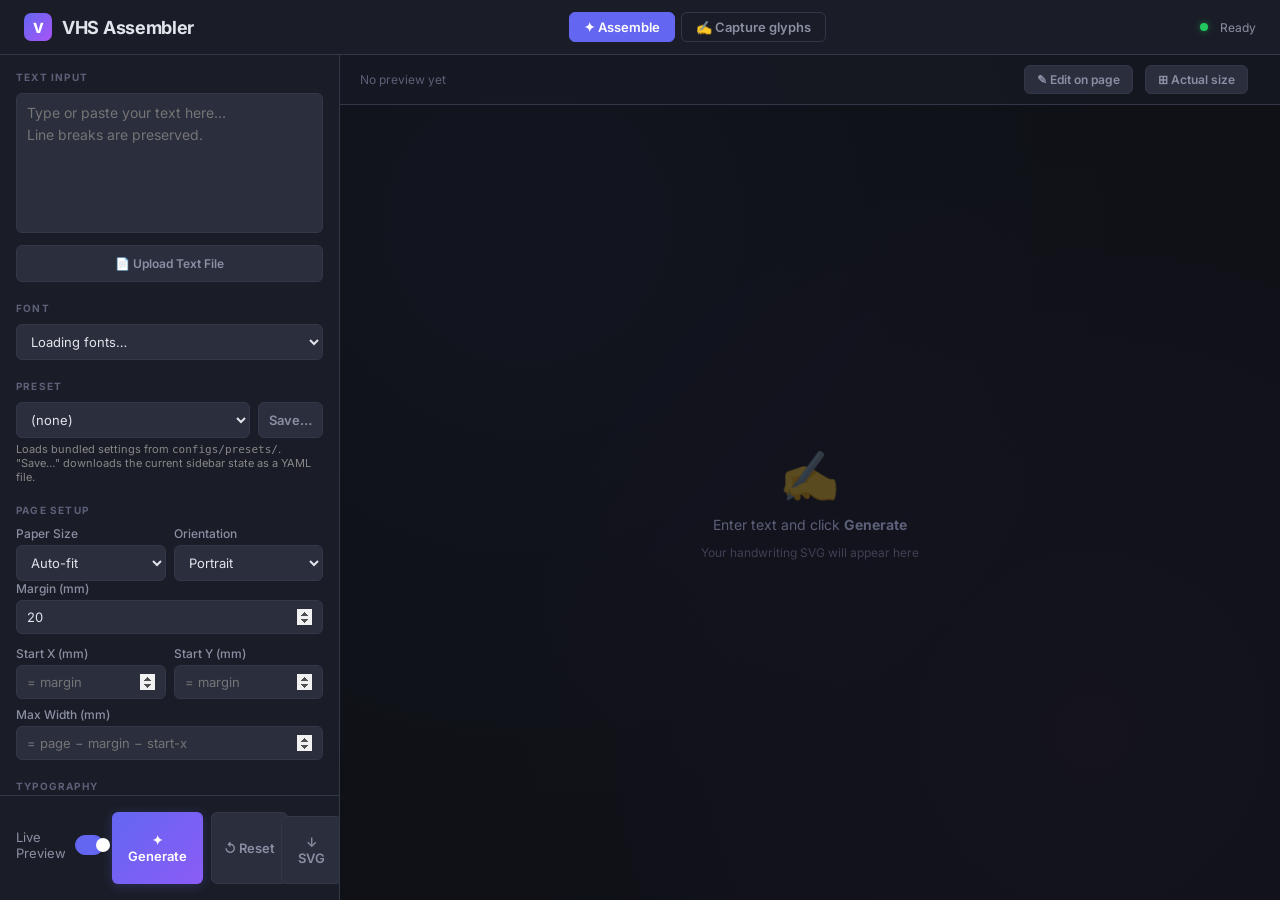
==== commit 694e53c6: "GUI: persist session (save settings) to localStorage The assembler GUI previously forgot everything " ====
--- a/assembler/templates/index.html
+++ b/assembler/templates/index.html
@@ -772,9 +772,14 @@
                         <span class="toggle-thumb"></span>
                     </label>
                 </div>
-                <button class="btn btn-primary" id="generateBtn" onclick="generate()">
-                    ✦ Generate
-                </button>
+                <div style="display: flex; gap: 8px;">
+                    <button class="btn btn-primary" id="generateBtn" onclick="generate()" style="flex: 1;">
+                        ✦ Generate
+                    </button>
+                    <button class="btn btn-secondary" type="button" onclick="resetSession()"
+                            title="Clear text and reset all settings to defaults"
+                            style="flex: 0 0 auto; padding: 10px 12px;">↺ Reset</button>
+                </div>
                 <div class="field-row" style="margin-top: 4px;">
                     <button class="btn btn-secondary" id="downloadBtn" onclick="downloadSvg()" disabled>
                         ↓ SVG
@@ -920,6 +925,54 @@
             return out;
         }
 
+        // ── Session persistence ("save settings") ──
+        // Autosave the full working state (settings + font + text + editor
+        // frames) to localStorage and restore it on reload, so the tool
+        // remembers where you left off. Nothing leaves the browser.
+        const SESSION_KEY = 'vhs_assembler_session';
+
+        function saveSession() {
+            try {
+                localStorage.setItem(SESSION_KEY, JSON.stringify({
+                    v: 1,
+                    settings: currentSettings(),
+                    font: document.getElementById('fontSelect').value,
+                    text: document.getElementById('textInput').value,
+                    extraFrames: extraFrames,
+                    actualSize: actualSize,
+                }));
+            } catch (_) { /* storage disabled/full — non-fatal */ }
+        }
+
+        function restoreSession() {
+            let data;
+            try { data = JSON.parse(localStorage.getItem(SESSION_KEY) || 'null'); }
+            catch (_) { return false; }
+            if (!data || data.v !== 1) return false;
+            applyPreset(data.settings || {});
+            if (data.font) {
+                const sel = document.getElementById('fontSelect');
+                if ([...sel.options].some(o => o.value === data.font)) sel.value = data.font;
+            }
+            if (typeof data.text === 'string') {
+                document.getElementById('textInput').value = data.text;
+            }
+            if (Array.isArray(data.extraFrames)) extraFrames = data.extraFrames;
+            if (data.actualSize) {
+                actualSize = true;
+                const btn = document.getElementById('actualSizeBtn');
+                btn.classList.add('active');
+                btn.textContent = '⊟ Fit to window';
+            }
+            return true;
+        }
+
+        function resetSession() {
+            if (!confirm('Reset all settings and clear your text? This cannot be undone.')) return;
+            try { localStorage.removeItem(SESSION_KEY); } catch (_) {}
+            location.reload();
+        }
+
         // Minimal YAML dumper — covers the key: value lines we need.
         function toYaml(obj) {
             const lines = ['# VHS Assembler preset — generated from the web GUI'];
@@ -986,6 +1039,9 @@
             await loadPaperSizes();
             await loadPresets();
 
+            // Restore the last session (settings + text + frames) if present.
+            const restored = restoreSession();
+
             document.getElementById('fileUpload').addEventListener('change', handleFileUpload);
 
             // Update kern aggressiveness label on slider change
@@ -1016,8 +1072,9 @@
             liveIds.forEach(id => {
                 const el = document.getElementById(id);
                 if (!el) return;
-                el.addEventListener('input', scheduleLive);
-                el.addEventListener('change', scheduleLive);
+                const handler = () => { saveSession(); scheduleLive(); };
+                el.addEventListener('input', handler);
+                el.addEventListener('change', handler);
             });
 
             // Keyboard shortcut: Ctrl/Cmd + Enter to generate
@@ -1033,6 +1090,11 @@
                 fitPreview();
                 if (editorEnabled && !editorDragging) buildEditorOverlay();
             });
+
+            // Render the restored session so you pick up where you left off.
+            if (restored && (document.getElementById('textInput').value.trim() || framesActive())) {
+                generate(true);
+            }
         }
 
         async function loadFonts() {
@@ -1149,6 +1211,8 @@
 
             // Multi-frame mode: send the frames list (server prefers it over text).
             if (framesActive()) payload.frames = buildFramesPayload();
+
+            saveSession();   // persist the state that produced this render
 
             try {
                 const res = await fetch('/api/generate', {
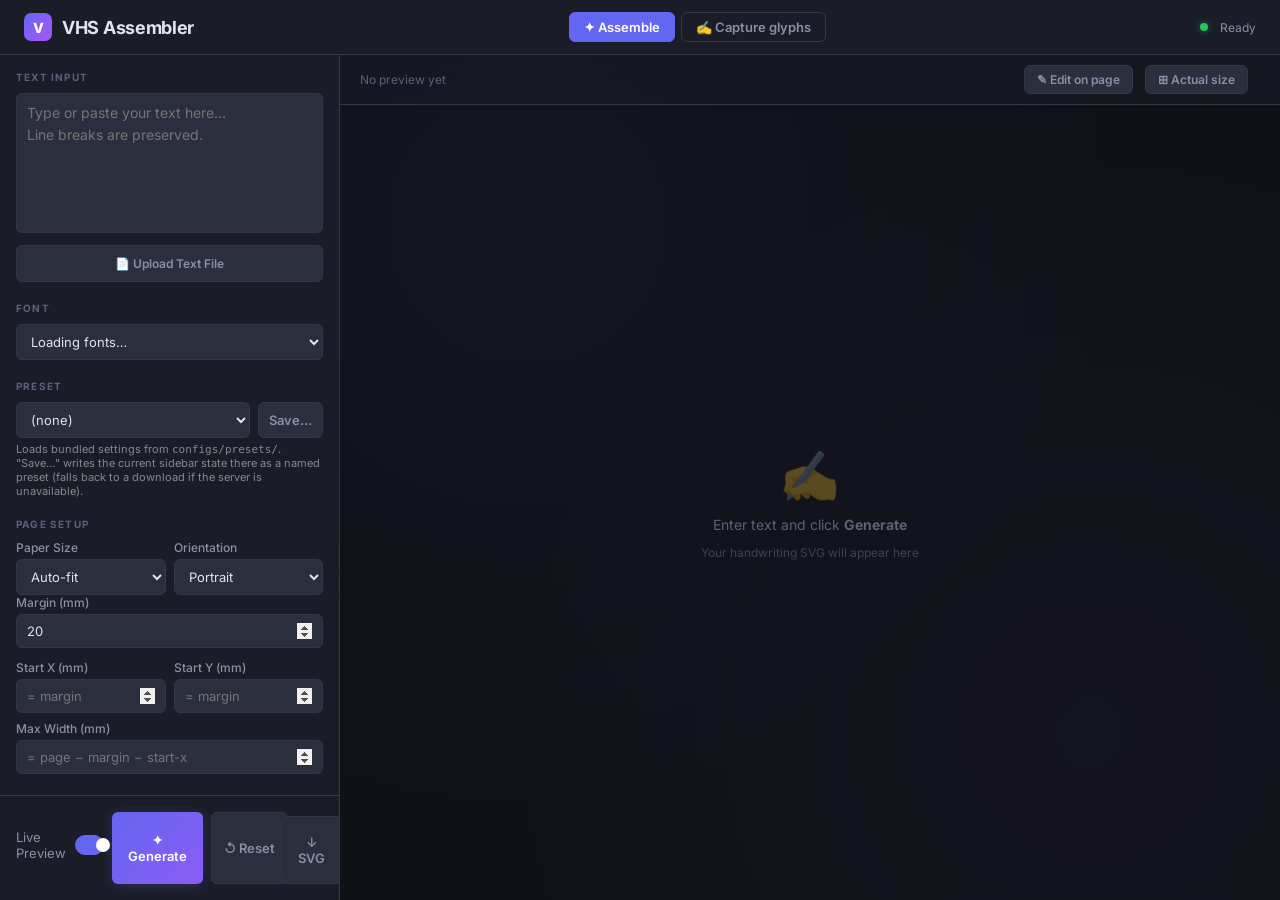
==== commit 5f88d5a4: "GUI: save presets to the server (not just download) The Preset "Save…" button now writes the named p" ====
--- a/assembler/templates/index.html
+++ b/assembler/templates/index.html
@@ -601,7 +601,8 @@
                     </div>
                     <div class="field-hint" style="font-size: 11px; color: #888; margin-top: 4px;">
                         Loads bundled settings from <code>configs/presets/</code>. "Save…"
-                        downloads the current sidebar state as a YAML file.
+                        writes the current sidebar state there as a named preset
+                        (falls back to a download if the server is unavailable).
                     </div>
                 </div>
 
@@ -986,10 +987,32 @@
             return lines.join('\n') + '\n';
         }
 
-        function savePreset() {
-            const name = prompt('Preset filename (without extension):', 'my-preset');
+        async function savePreset() {
+            const name = prompt('Preset name (letters, digits, _ or -):', 'my-preset');
             if (!name) return;
             const yaml = toYaml(currentSettings());
+            // Save to the server so it appears in the dropdown immediately;
+            // fall back to a file download if the server rejects/unavailable.
+            try {
+                const res = await fetch('/api/save-preset', {
+                    method: 'POST',
+                    headers: { 'Content-Type': 'application/json' },
+                    body: JSON.stringify({ name, yaml }),
+                });
+                if (res.ok) {
+                    await refreshPresetOptions();
+                    const sel = document.getElementById('presetSelect');
+                    if ([...sel.options].some(o => o.value === name)) sel.value = name;
+                    setStatus('ready', `Preset "${name}" saved to configs/presets/`);
+                    return;
+                }
+                const j = await res.json().catch(() => ({}));
+                setStatus('error', j.error || 'Preset save failed — downloading instead');
+            } catch (_) { /* offline — download instead */ }
+            downloadPresetYaml(name, yaml);
+        }
+
+        function downloadPresetYaml(name, yaml) {
             const blob = new Blob([yaml], { type: 'text/yaml' });
             const url = URL.createObjectURL(blob);
             const a = document.createElement('a');
@@ -999,19 +1022,25 @@
             a.click();
             document.body.removeChild(a);
             URL.revokeObjectURL(url);
-            setStatus('ready', `Preset saved as ${name}.yaml`);
+            setStatus('ready', `Preset downloaded as ${name}.yaml`);
+        }
+
+        async function refreshPresetOptions() {
+            const res = await fetch('/api/presets');
+            const names = await res.json();
+            const sel = document.getElementById('presetSelect');
+            while (sel.options.length > 1) sel.remove(1);  // keep "(none)"
+            names.forEach(n => {
+                const o = document.createElement('option');
+                o.value = n; o.textContent = n;
+                sel.appendChild(o);
+            });
         }
 
         async function loadPresets() {
             try {
-                const res = await fetch('/api/presets');
-                const names = await res.json();
+                await refreshPresetOptions();
                 const sel = document.getElementById('presetSelect');
-                names.forEach(n => {
-                    const o = document.createElement('option');
-                    o.value = n; o.textContent = n;
-                    sel.appendChild(o);
-                });
                 sel.addEventListener('change', async (e) => {
                     const name = e.target.value;
                     if (!name) return;
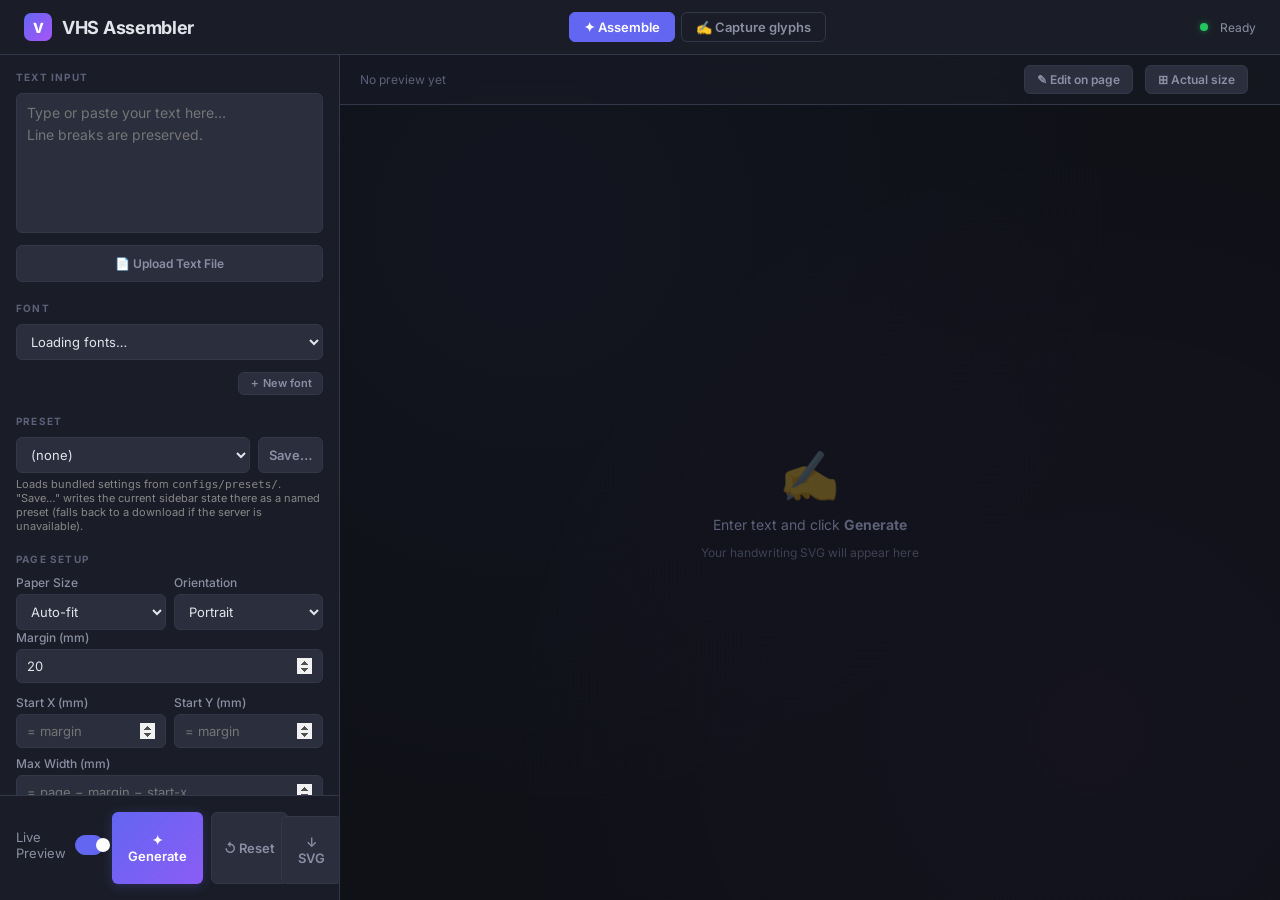
==== commit 1f06613e: "GUI: font dashboard — glyph count + New font Show the selected font's glyph count under the Font dro" ====
--- a/assembler/templates/index.html
+++ b/assembler/templates/index.html
@@ -582,6 +582,12 @@
                         <select id="fontSelect">
                             <option value="">Loading fonts…</option>
                         </select>
+                    </div>
+                    <div style="display: flex; align-items: center; justify-content: space-between; margin-top: 6px;">
+                        <span id="fontGlyphCount" style="font-size: 11px; color: #888;"></span>
+                        <button class="btn btn-secondary" type="button" onclick="newFont()"
+                                title="Start a new font and capture glyphs for it"
+                                style="padding: 3px 10px; font-size: 11px;">＋ New font</button>
                     </div>
                 </div>
 
@@ -1072,6 +1078,8 @@
             const restored = restoreSession();
 
             document.getElementById('fileUpload').addEventListener('change', handleFileUpload);
+            document.getElementById('fontSelect').addEventListener('change', updateFontGlyphCount);
+            updateFontGlyphCount();
 
             // Update kern aggressiveness label on slider change
             document.getElementById('kernAggressiveness').addEventListener('input', (e) => {
@@ -1405,6 +1413,36 @@
             } catch (err) {
                 console.warn('Font reload failed', err);
             }
+            updateFontGlyphCount();
+        }
+
+        // Show how many glyphs the selected font contains (uses /api/glyphs).
+        async function updateFontGlyphCount() {
+            const font = document.getElementById('fontSelect').value;
+            const el = document.getElementById('fontGlyphCount');
+            if (!font) { el.textContent = ''; return; }
+            try {
+                const res = await fetch(`/api/glyphs/${encodeURIComponent(font)}`);
+                if (!res.ok) { el.textContent = ''; return; }
+                const n = ((await res.json()).glyphs || []).length;
+                el.textContent = `${n} glyph${n === 1 ? '' : 's'}`;
+            } catch (_) { el.textContent = ''; }
+        }
+
+        // Start a new font: open the collector targeting it, so you capture
+        // glyphs into a fresh glyphs/<name>/ folder. It appears in the font
+        // list once it has at least one saved glyph.
+        function newFont() {
+            const name = prompt('New font name (letters, digits, _ or -):', 'MyFont');
+            if (!name) return;
+            if (!/^[A-Za-z0-9_-]{1,64}$/.test(name)) {
+                setStatus('error', 'Invalid font name — use letters, digits, _ or -');
+                return;
+            }
+            document.getElementById('collectorFrame').setAttribute('src',
+                `/collector?font=${encodeURIComponent(name)}`);
+            switchView('capture');
+            setStatus('ready', `Capturing into new font "${name}" — draw glyphs, then return to Assemble.`);
         }
 
         // ── Actual-size (1:1) preview ──
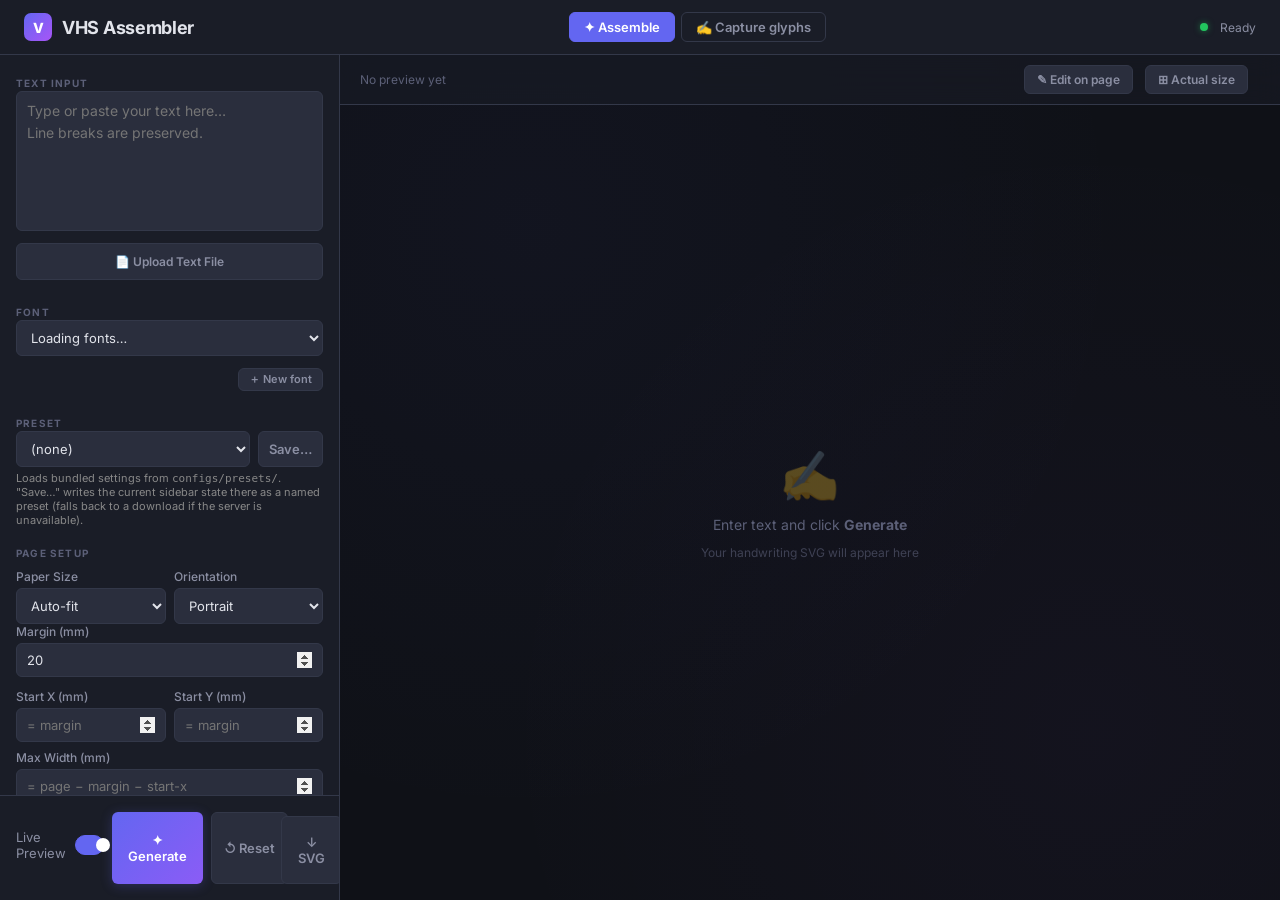
==== commit e9084ece: "fix: improve UI accessibility and mobile layout" ====
--- a/assembler/templates/index.html
+++ b/assembler/templates/index.html
@@ -194,7 +194,16 @@
             width: 38px; height: 20px;
             cursor: pointer;
         }
-        .toggle input { display: none; }
+        .toggle input {
+            position: absolute;
+            opacity: 0;
+            width: 1px;
+            height: 1px;
+        }
+        .toggle input:focus-visible ~ .toggle-track {
+            box-shadow: 0 0 0 3px var(--accent-glow);
+            border-color: var(--border-focus);
+        }
         .toggle-track {
             position: absolute; inset: 0;
             background: var(--bg-input);
@@ -483,6 +492,16 @@
             cursor: pointer; pointer-events: auto;
             z-index: 7; box-shadow: 0 1px 5px rgba(0,0,0,0.45);
         }
+        .wys-frame-lh {
+            position: absolute;
+            width: 42px; height: 18px;
+            font-size: 10px; text-align: center;
+            padding: 0 2px;
+            border: 1px solid var(--success); border-radius: 4px;
+            background: rgba(255,255,255,0.95); color: #111;
+            pointer-events: auto; z-index: 7;
+            box-shadow: 0 1px 4px rgba(0,0,0,0.3);
+        }
         .wys-handle.frame { background: var(--success); }
         .wys-guides { position: absolute; inset: 0; pointer-events: none; }
         .wys-guideline {
@@ -531,8 +550,50 @@
 
         /* ── Responsive ── */
         @media (max-width: 768px) {
-            .main { flex-direction: column; }
-            .sidebar { width: 100%; min-width: unset; max-height: 50vh; border-right: none; border-bottom: 1px solid var(--border); }
+            html, body {
+                height: auto;
+                min-height: 100%;
+                overflow-x: hidden;
+                overflow-y: auto;
+            }
+            .header {
+                flex-wrap: wrap;
+                align-items: flex-start;
+                gap: 10px;
+                padding: 10px 12px;
+            }
+            .header-title { min-width: 100%; }
+            .view-tabs, .header-right { flex-wrap: wrap; }
+            .main {
+                flex-direction: column;
+                overflow: visible;
+            }
+            .sidebar {
+                width: 100%;
+                min-width: unset;
+                max-height: none;
+                border-right: none;
+                border-bottom: 1px solid var(--border);
+            }
+            .sidebar-scroll { max-height: none; }
+            .sidebar-actions { position: sticky; bottom: 0; }
+            .preview-area {
+                min-height: 60vh;
+                overflow: visible;
+            }
+            .preview-toolbar,
+            .preview-toolbar > div {
+                flex-wrap: wrap;
+                gap: 8px;
+            }
+            .preview-container { overflow-x: auto; }
+            .field-row { flex-wrap: wrap; }
+            .view-tab, .btn, .toggle, .fitchip-btn {
+                min-height: 44px;
+            }
+            .toggle { width: 48px; height: 28px; }
+            .toggle-thumb { width: 20px; height: 20px; }
+            .toggle input:checked ~ .toggle-thumb { transform: translateX(20px); }
         }
     </style>
 </head>
@@ -564,22 +625,22 @@
 
                 <!-- Text Input -->
                 <div class="section">
-                    <div class="section-label">Text Input</div>
+                    <label class="section-label" for="textInput">Text Input</label>
                     <textarea id="textInput" class="text-editor" placeholder="Type or paste your text here…
-Line breaks are preserved."></textarea>
+Line breaks are preserved." aria-label="Text Input"></textarea>
                     <div style="margin-top: 8px;">
                         <label class="btn btn-secondary file-upload" style="width: 100%; font-size: 12px;">
                             📄 Upload Text File
-                            <input type="file" id="fileUpload" accept=".txt,.text">
+                            <input type="file" id="fileUpload" accept=".txt,.text" aria-label="Upload Text File">
                         </label>
                     </div>
                 </div>
 
                 <!-- Font -->
                 <div class="section">
-                    <div class="section-label">Font</div>
+                    <label class="section-label" for="fontSelect">Font</label>
                     <div class="field">
-                        <select id="fontSelect">
+                        <select id="fontSelect" aria-label="Font">
                             <option value="">Loading fonts…</option>
                         </select>
                     </div>
@@ -593,10 +654,10 @@
 
                 <!-- Presets -->
                 <div class="section">
-                    <div class="section-label">Preset</div>
+                    <label class="section-label" for="presetSelect">Preset</label>
                     <div class="field-row">
                         <div class="field">
-                            <select id="presetSelect">
+                            <select id="presetSelect" aria-label="Preset">
                                 <option value="">(none)</option>
                             </select>
                         </div>
@@ -617,36 +678,36 @@
                     <div class="section-label">Page Setup</div>
                     <div class="field-row">
                         <div class="field">
-                            <label class="field-label">Paper Size</label>
-                            <select id="paperSize">
+                            <label class="field-label" for="paperSize">Paper Size</label>
+                            <select id="paperSize" aria-label="Paper Size">
                                 <option value="">Auto-fit</option>
                             </select>
                         </div>
                         <div class="field">
-                            <label class="field-label">Orientation</label>
-                            <select id="orientation">
+                            <label class="field-label" for="orientation">Orientation</label>
+                            <select id="orientation" aria-label="Orientation">
                                 <option value="portrait">Portrait</option>
                                 <option value="landscape">Landscape</option>
                             </select>
                         </div>
                     </div>
                     <div class="field">
-                        <label class="field-label">Margin (mm)</label>
-                        <input type="number" id="margin" value="20" min="0" max="100" step="1">
+                        <label class="field-label" for="margin">Margin (mm)</label>
+                        <input type="number" id="margin" value="20" min="0" max="100" step="1" aria-label="Margin in millimetres">
                     </div>
                     <div class="field-row" style="margin-top: 8px;">
                         <div class="field">
-                            <label class="field-label">Start X (mm)</label>
-                            <input type="number" id="startX" placeholder="= margin" min="0" step="1">
+                            <label class="field-label" for="startX">Start X (mm)</label>
+                            <input type="number" id="startX" placeholder="= margin" min="0" step="1" aria-label="Start X in millimetres">
                         </div>
                         <div class="field">
-                            <label class="field-label">Start Y (mm)</label>
-                            <input type="number" id="startY" placeholder="= margin" min="0" step="1">
+                            <label class="field-label" for="startY">Start Y (mm)</label>
+                            <input type="number" id="startY" placeholder="= margin" min="0" step="1" aria-label="Start Y in millimetres">
                         </div>
                     </div>
                     <div class="field" style="margin-top: 8px;">
-                        <label class="field-label">Max Width (mm)</label>
-                        <input type="number" id="maxWidthMm" placeholder="= page − margin − start-x" min="0" step="1">
+                        <label class="field-label" for="maxWidthMm">Max Width (mm)</label>
+                        <input type="number" id="maxWidthMm" placeholder="= page − margin − start-x" min="0" step="1" aria-label="Max Width in millimetres">
                     </div>
                 </div>
 
@@ -655,33 +716,33 @@
                     <div class="section-label">Typography</div>
                     <div class="field-row">
                         <div class="field">
-                            <label class="field-label">Line Height (mm)</label>
-                            <input type="number" id="lineHeightMm" value="8" min="1" max="50" step="0.5">
+                            <label class="field-label" for="lineHeightMm">Line Height (mm)</label>
+                            <input type="number" id="lineHeightMm" value="8" min="1" max="50" step="0.5" aria-label="Line Height in millimetres">
                         </div>
                         <div class="field">
-                            <label class="field-label">Lines / Page</label>
-                            <input type="number" id="linesPerPage" placeholder="auto" min="1" max="200" step="1">
+                            <label class="field-label" for="linesPerPage">Lines / Page</label>
+                            <input type="number" id="linesPerPage" placeholder="auto" min="1" max="200" step="1" aria-label="Lines per Page">
                         </div>
                     </div>
                     <div class="field" style="margin-top: 8px;">
-                        <label class="field-label">Line Spacing</label>
-                        <input type="number" id="lineSpacing" value="1.0" min="0.5" max="4.0" step="0.1">
+                        <label class="field-label" for="lineSpacing">Line Spacing</label>
+                        <input type="number" id="lineSpacing" value="1.0" min="0.5" max="4.0" step="0.1" aria-label="Line Spacing">
                     </div>
                     <div class="field" style="margin-top: 8px;">
-                        <label class="field-label">Wrap Mode</label>
-                        <select id="wrapMode">
+                        <label class="field-label" for="wrapMode">Wrap Mode</label>
+                        <select id="wrapMode" aria-label="Wrap Mode">
                             <option value="balanced" selected>Balanced (uniform line lengths)</option>
                             <option value="greedy">Greedy (first-fit, legacy)</option>
                         </select>
                     </div>
                     <div class="field-row" style="margin-top: 8px;">
                         <div class="field">
-                            <label class="field-label">Space Width (mm)</label>
-                            <input type="number" id="spaceWidthMm" placeholder="font default" min="0" max="20" step="0.1">
+                            <label class="field-label" for="spaceWidthMm">Space Width (mm)</label>
+                            <input type="number" id="spaceWidthMm" placeholder="font default" min="0" max="20" step="0.1" aria-label="Space Width in millimetres">
                         </div>
                         <div class="field">
-                            <label class="field-label">Space Jitter (mm)</label>
-                            <input type="number" id="spaceJitterMm" value="0" min="0" max="5" step="0.1">
+                            <label class="field-label" for="spaceJitterMm">Space Jitter (mm)</label>
+                            <input type="number" id="spaceJitterMm" value="0" min="0" max="5" step="0.1" aria-label="Space Jitter in millimetres">
                         </div>
                     </div>
                     <div class="field-hint" style="font-size: 11px; color: #888; margin-top: 6px;">
@@ -694,72 +755,72 @@
                 <div class="section">
                     <div class="section-label">Styling</div>
                     <div class="toggle-row">
-                        <span class="toggle-label">Smooth Curves</span>
+                        <label class="toggle-label" for="smooth">Smooth Curves</label>
                         <label class="toggle">
-                            <input type="checkbox" id="smooth" checked>
+                            <input type="checkbox" id="smooth" checked aria-label="Smooth Curves">
                             <span class="toggle-track"></span>
                             <span class="toggle-thumb"></span>
                         </label>
                     </div>
                     <div class="toggle-row">
-                        <span class="toggle-label">Auto Kerning</span>
+                        <label class="toggle-label" for="autoKern">Auto Kerning</label>
                         <label class="toggle">
-                            <input type="checkbox" id="autoKern">
+                            <input type="checkbox" id="autoKern" aria-label="Auto Kerning">
                             <span class="toggle-track"></span>
                             <span class="toggle-thumb"></span>
                         </label>
                     </div>
                     <div class="toggle-row">
-                        <span class="toggle-label">Unicode Fallbacks</span>
+                        <label class="toggle-label" for="fallbacks">Unicode Fallbacks</label>
                         <label class="toggle">
-                            <input type="checkbox" id="fallbacks" checked>
+                            <input type="checkbox" id="fallbacks" checked aria-label="Unicode Fallbacks">
                             <span class="toggle-track"></span>
                             <span class="toggle-thumb"></span>
                         </label>
                     </div>
                     <div class="field-row" style="margin-top: 8px;">
                         <div class="field">
-                            <label class="field-label">Kern Aggressiveness</label>
+                            <label class="field-label" for="kernAggressiveness">Kern Aggressiveness</label>
                             <input type="range" id="kernAggressiveness" value="0.5" min="0" max="1" step="0.1"
-                                   style="width: 100%;">
+                                   style="width: 100%;" aria-label="Kern Aggressiveness">
                             <span style="font-size: 11px; color: #888;" id="kernAggressivenessValue">0.5</span>
                         </div>
                     </div>
                     <div class="field-row" style="margin-top: 8px;">
                         <div class="field">
-                            <label class="field-label">Jitter</label>
-                            <input type="number" id="jitter" value="0" min="0" max="5" step="0.1">
+                            <label class="field-label" for="jitter">Jitter</label>
+                            <input type="number" id="jitter" value="0" min="0" max="5" step="0.1" aria-label="Jitter">
                         </div>
                         <div class="field">
-                            <label class="field-label">Stroke Width (mm)</label>
-                            <input type="number" id="strokeWidth" value="0.4" min="0.1" max="5" step="0.1">
+                            <label class="field-label" for="strokeWidth">Stroke Width (mm)</label>
+                            <input type="number" id="strokeWidth" value="0.4" min="0.1" max="5" step="0.1" aria-label="Stroke Width in millimetres">
                         </div>
                     </div>
                     <div class="field-row" style="margin-top: 8px;">
                         <div class="field">
-                            <label class="field-label">Ink Color</label>
-                            <input type="color" id="color" value="#000000">
+                            <label class="field-label" for="color">Ink Color</label>
+                            <input type="color" id="color" value="#000000" aria-label="Ink Color">
                         </div>
                         <div class="field"></div>
                     </div>
                     <div class="field-row" style="margin-top: 8px;">
                         <div class="field">
-                            <label class="field-label">Line Drift Angle (°)</label>
-                            <input type="number" id="lineDriftAngle" value="0" min="0" max="5" step="0.1">
+                            <label class="field-label" for="lineDriftAngle">Line Drift Angle (°)</label>
+                            <input type="number" id="lineDriftAngle" value="0" min="0" max="5" step="0.1" aria-label="Line Drift Angle">
                         </div>
                         <div class="field">
-                            <label class="field-label">Line Drift Y (mm)</label>
-                            <input type="number" id="lineDriftY" value="0" min="0" max="5" step="0.1">
+                            <label class="field-label" for="lineDriftY">Line Drift Y (mm)</label>
+                            <input type="number" id="lineDriftY" value="0" min="0" max="5" step="0.1" aria-label="Line Drift Y in millimetres">
                         </div>
                     </div>
                     <div class="field-row" style="margin-top: 8px;">
                         <div class="field">
-                            <label class="field-label">Glyph Slant (°)</label>
-                            <input type="number" id="glyphSlantJitter" value="0" min="0" max="5" step="0.1">
+                            <label class="field-label" for="glyphSlantJitter">Glyph Slant (°)</label>
+                            <input type="number" id="glyphSlantJitter" value="0" min="0" max="5" step="0.1" aria-label="Glyph Slant">
                         </div>
                         <div class="field">
-                            <label class="field-label">Glyph Y (mm)</label>
-                            <input type="number" id="glyphYJitter" value="0" min="0" max="2" step="0.05">
+                            <label class="field-label" for="glyphYJitter">Glyph Y (mm)</label>
+                            <input type="number" id="glyphYJitter" value="0" min="0" max="2" step="0.05" aria-label="Glyph Y jitter">
                         </div>
                     </div>
                     <div class="field-hint" style="font-size: 11px; color: #888; margin-top: 4px;">
@@ -772,9 +833,9 @@
             <!-- Action Buttons -->
             <div class="sidebar-actions">
                 <div class="toggle-row" style="margin-bottom: 6px;">
-                    <span class="toggle-label">Live Preview</span>
+                    <label class="toggle-label" for="livePreview">Live Preview</label>
                     <label class="toggle">
-                        <input type="checkbox" id="livePreview" checked>
+                        <input type="checkbox" id="livePreview" checked aria-label="Live Preview">
                         <span class="toggle-track"></span>
                         <span class="toggle-thumb"></span>
                     </label>
@@ -800,12 +861,12 @@
                 </div>
                 <div class="field-row" style="margin-top: 4px;">
                     <div class="field">
-                        <label class="field-label">PNG DPI</label>
-                        <input type="number" id="pngDpi" value="300" min="72" max="1200" step="6">
+                        <label class="field-label" for="pngDpi">PNG DPI</label>
+                        <input type="number" id="pngDpi" value="300" min="72" max="1200" step="6" aria-label="PNG DPI">
                     </div>
                     <div class="field" style="display: flex; align-items: end;">
                         <label style="font-size: 12px; color: #aaa;">
-                            <input type="checkbox" id="pngTransparent"> transparent
+                            <input type="checkbox" id="pngTransparent" aria-label="Transparent PNG background"> transparent
                         </label>
                     </div>
                 </div>
@@ -2036,13 +2097,23 @@
             const hMove = _el('div', 'wys-handle move frame');
             const hEw = _el('div', 'wys-handle ew frame');
             const del = _el('div', 'wys-frame-del'); del.textContent = '✕'; del.title = 'Delete frame';
-            const refs = { box, ta, label, hMove, hEw, del,
-                           nodes: [box, ta, label, hMove, hEw, del] };
-            container.append(box, ta, label, hMove, hEw, del);
+            const lh = _el('input', 'wys-frame-lh');
+            lh.type = 'number'; lh.min = '2'; lh.step = '0.5'; lh.placeholder = 'lh';
+            lh.title = 'Line height (mm) for this frame — blank = document default';
+            const refs = { box, ta, label, hMove, hEw, del, lh,
+                           nodes: [box, ta, label, hMove, hEw, del, lh] };
+            container.append(box, ta, label, hMove, hEw, del, lh);
 
             ta.addEventListener('input', () => {
                 const i = extraEls.indexOf(refs);
                 if (i >= 0) { extraFrames[i].text = ta.value; scheduleFramesRender(); }
+            });
+            lh.addEventListener('input', () => {
+                const i = extraEls.indexOf(refs);
+                if (i < 0) return;
+                const v = parseFloat(lh.value);
+                extraFrames[i].line_height = (lh.value !== '' && v > 0) ? v : null;
+                scheduleFramesRender();
             });
             // Select the placeholder on first focus so typing replaces it.
             ta.addEventListener('focus', () => {
@@ -2079,6 +2150,9 @@
             placeHandle(refs.hEw, t0.x + w, t0.y + h / 2);
             refs.del.style.left = (t0.x + w - 9) + 'px';
             refs.del.style.top = (t0.y - 9) + 'px';
+            refs.lh.style.left = (t0.x + w - 42) + 'px';
+            refs.lh.style.top = (t0.y + h + 3) + 'px';
+            if (document.activeElement !== refs.lh) refs.lh.value = fr.line_height || '';
             refs.box.classList.toggle('overflow', frameOverflow(n, g));
         }
 
@@ -2151,9 +2225,12 @@
                          start_y: _num('startY', margin) };
             const mw0 = document.getElementById('maxWidthMm').value;
             if (mw0 !== '') f0.max_width = parseFloat(mw0);
-            return [f0, ...extraFrames.map(f => ({
-                text: f.text, start_x: f.start_x,
-                start_y: f.start_y, max_width: f.max_width }))];
+            return [f0, ...extraFrames.map(f => {
+                const o = { text: f.text, start_x: f.start_x,
+                            start_y: f.start_y, max_width: f.max_width };
+                if (f.line_height) o.line_height = f.line_height;
+                return o;
+            })];
         }
 
         // Wire one drag handle. Each gesture clamps to the page and writes the
